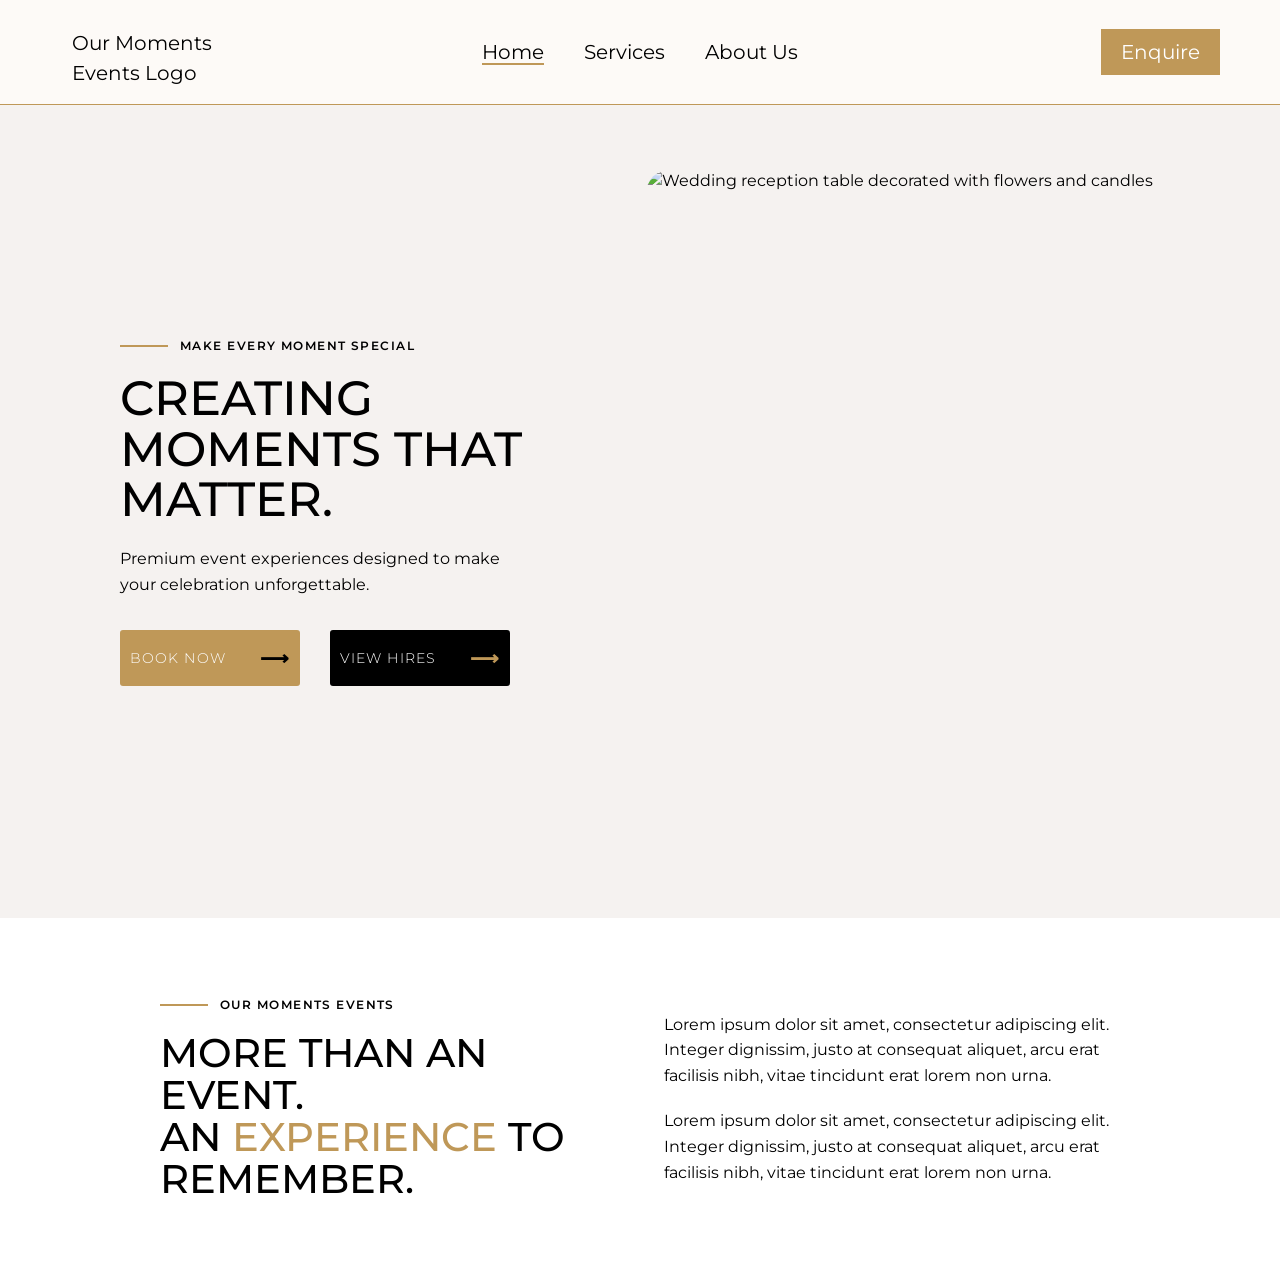
==== index.html @ b24b3300 "removed test" ====
﻿<!doctype html>
<html lang="en">
  <head>
    <meta charset="UTF-8" />
    <meta name="viewport" content="width=device-width, initial-scale=1.0" />
    <title>Our Moments</title>
    <link rel="stylesheet" href="styles.css" />
  </head>
  <body>
    <div class="navbar">
      <div class="logo">
        <a href="index.html">Our Moments<br />Events Logo</a>
      </div>
      <div class="nav-container">
        <nav>
          <ul>
            <li><a href="index.html" class="active">Home</a></li>
            <li><a href="services.html">Services</a></li>
            <li><a href="about.html">About Us</a></li>
          </ul>
        </nav>
      </div>
      <div class="contact"><a href="contact.html">Enquire</a></div>
    </div>
    <div class="main">
      <div class="content content-padded">
        <section class="hero">
          <div class="hero-copy">
            <p class="hero-eyebrow">MAKE EVERY MOMENT SPECIAL</p>
            <p class="hero-title">CREATING MOMENTS THAT MATTER.</p>
            <p class="hero-supporting">
              Premium event experiences designed to make <br />your celebration
              unforgettable.
            </p>
            <div class="hero-ctas">
              <a class="hero-cta hero-cta-book" href="contact.html">BOOK NOW</a>
              <a class="hero-cta hero-cta-hires" href="services.html"
                >VIEW HIRES</a
              >
            </div>
          </div>
          <div class="hero-image">
            <img
              src="https://images.unsplash.com/photo-1464366400600-7168b8af9bc3?auto=format&fit=crop&w=900&h=1200&q=85"
              alt="Wedding reception table decorated with flowers and candles"
            />
          </div>
        </section>
      </div>
      <section class="content content-padded white-section moments-section">
        <div class="moments-copy">
          <p class="hero-eyebrow">OUR MOMENTS EVENTS</p>
          <p class="moments-title">
            MORE THAN AN EVENT. <br />AN
            <span class="moments-accent">EXPERIENCE</span> TO REMEMBER.
          </p>
        </div>
        <div class="moments-copy">
          <p class="moments-supporting">
            Lorem ipsum dolor sit amet, consectetur adipiscing elit. Integer
            dignissim, justo at consequat aliquet, arcu erat facilisis nibh,
            vitae tincidunt erat lorem non urna.
          </p>
          <p class="moments-supporting">
            Lorem ipsum dolor sit amet, consectetur adipiscing elit. Integer
            dignissim, justo at consequat aliquet, arcu erat facilisis nibh,
            vitae tincidunt erat lorem non urna.
          </p>
        </div>
      </section>
    </div>
    <script src="script.js"></script>
  </body>
</html>
---- styles.css ----
﻿@import url('https://fonts.googleapis.com/css2?family=Montserrat:wght@300;400;500;600;700&display=swap');

/* Basic layout and typography */
:root {
  --bg: #F5F2EF;
  --accent: #2b6cb0;
  --muted: #6b7280;
}
* {
  box-sizing: border-box;
}
html, body {
  height: 100%;
  margin: 0;
}
body {
  min-height: 100vh;
  font-family: "Montserrat", sans-serif;
  line-height: 1.5;
  background: var(--bg);
  color: #000;
}

/* Content area */
.main {
  background-color: #f5f2f0;
}
.content {
  flex: 1;
  padding: 24px 32px;
}
.content-padded {
  padding-left: 120px;
  padding-right: 120px;
}
.white-section {
  background-color: #fff;
}
.moments-section {
  display: flex;
  align-items: center;
  gap: 48px;
  min-height: 360px;
  padding-left: 160px;
  padding-right: 160px;
}
.moments-copy {
  flex: 1;
  text-align: left;
}
.moments-title {
  margin: 0;
  color: #000;
  font-size: 40px;
  font-weight: 500;
  line-height: 1.05;
}
.moments-accent {
  color: #BF9858;
}
.moments-supporting {
  max-width: 480px;
  margin: 0;
  font-size: 16px;
  line-height: 1.6;
}
.moments-supporting + .moments-supporting {
  margin-top: 20px;
}
.moments-copy .hero-supporting {
  margin: 0;
}
.hero {
  display: flex;
  align-items: center;
  gap: 12px;
  margin: 40px 0;
  min-height: 560px;
}
.hero-copy,
.hero-image {
  flex: 1;
}
.hero-copy {
  color: #000;
  text-align: left;
}
.hero-eyebrow {
  display: flex;
  align-items: center;
  gap: 12px;
  margin: 0 0 18px;
  font-size: 12px;
  font-weight: 600;
  letter-spacing: 0.12em;
}
.hero-eyebrow::before {
  content: "";
  width: 48px;
  height: 2px;
  flex: 0 0 auto;
  background-color: #BF9858;
}
.hero-title {
  margin: 0 0 22px;
  color: #000;
  font-size: 48px;
  font-weight: 500;
  line-height: 1.05;
}
.hero-supporting {
  max-width: 480px;
  margin: 0;
  font-size: 16px;
  line-height: 1.6;
}
.hero-ctas {
  display: flex;
  gap: 30px;
  margin-top: 32px;
}
.hero-cta {
  display: inline-flex;
  align-items: center;
  justify-content: space-between;
  width: 180px;
  padding: 13px 10px;
  color: #fff;
  border-radius: 3px;
  font-size: 0.85rem;
  font-weight: 300;
  letter-spacing: 0.08em;
  text-decoration: none;
}
.hero-cta-book {
  background-color: #BF9858;
}
.hero-cta-book::after,
.hero-cta-hires::after {
  content: "\27F6";
  display: inline-block;
  width: 34px;
  font-size: 1.5em;
  font-weight: 600;
  text-align: right;
}
.hero-cta-book::after {
  color: #000;
}
.hero-cta-hires {
  background-color: #000;
}
.hero-cta-hires::after {
  color: #BF9858;
}
.hero-cta:hover {
  text-decoration: none !important;
}
.hero-cta:hover::after {
  text-decoration: none !important;
}
.hero-cta-book:hover {
  background-color: #D7B56D;
  color: #000;
}
.hero-cta-book:hover::after {
  color: #000;
}
.hero-cta-hires:hover {
  background-color: #3F4A4A;
  color: #fff;
}
.hero-cta-hires:hover::after {
  color: #D7B56D;
}
.hero-image {
  min-height: 0;
  border-radius: 25px;
  overflow: hidden;
}
.hero-image img {
  display: block;
  width: 100%;
  height: auto;
  aspect-ratio: 3 / 4;
  object-fit: cover;
}
header h1 {
  margin: 0;
  font-size: 1.25rem;
}

h1 {
  color: #CDBA94;
}

/* Link resets */
a {
  color: #000;
  text-decoration: none;
}
a:hover {
  text-decoration: underline;
}

/* Navbar */
.navbar {
  display: flex;
  align-items: center;
  justify-content: space-between;
  padding: 16px 60px;
  font-size: 20px;
  background-color: #FDFAF7;
  border-bottom: 1px solid #BF9858;
}
.navbar .logo {
  padding-top: 12px;
  padding-left: 12px;
}
.navbar nav {
  margin-left: auto;
}
.navbar:has(.contact) {
  display: grid;
  grid-template-columns: 1fr auto 1fr;
}
.navbar:has(.contact) .nav-container {
  grid-column: 2;
}
.navbar:has(.contact) nav {
  margin-left: 0;
}
.navbar:has(.contact) .contact {
  grid-column: 3;
  justify-self: end;
}
.contact-navbar {
  display: grid;
  grid-template-columns: 1fr auto 1fr;
}
.contact-navbar .nav-container {
  grid-column: 2;
}
.contact-navbar nav {
  margin-left: 0;
}
.navbar .contact a {
  display: inline-block;
  padding: 8px 20px;
  background-color: #BF9858;
  color: #fff;
  border-radius: 0;
  text-decoration: none;
}
.navbar nav ul {
  display: flex;
  gap: 28px;
  list-style: none;
  margin: 0;
  padding: 0;
}
.navbar nav a {
  color: #000;
  padding: 8px 6px;
}
.navbar nav a.active {
  text-decoration: underline;
  text-decoration-color: #BF9858;
  text-underline-offset: 4px;
}

/* Services sidebar layout */
.services-page {
  display: flex;
  gap: 24px;
  align-items: stretch;
  padding: 0 0 0;
  min-height: calc(100vh - 88px);
}
.services-navbar {
  flex: 0 0 240px;
  align-self: stretch;
  background: #F0EEEE;
  padding: 24px 0;
  margin-left: 0;
}
.services-navbar h2 {
  margin: 0 0 20px 20px;
  font-size: 1.35rem;
}
.services-navbar h2 a {
  display: block;
  color: #CDBA94;
}
.services-navbar h2 a:hover {
  text-decoration: underline;
}
.services-navbar .nav-items ul {
  list-style: none;
  margin: 0;
  padding: 0;
  display: flex;
  flex-direction: column;
  /* gap: 12px; */
}
.services-navbar .nav-items a {
  display: block;
  color: #000;
  padding: 15px 30px;
}
.services-navbar .nav-items a:hover {
  background: #f0e6e3;
  text-decoration: none;
  width: 100%;
}
.services-navbar .nav-items a.active {
  background: #eedfdc;
  border-left: 4px solid #CDBA94;
  padding-left: 26px;
}

/* Responsive adjustments */
@media (max-width: 1100px) {
  .content-padded {
    padding-left: 64px;
    padding-right: 64px;
  }
  .navbar {
    padding-left: 32px;
    padding-right: 32px;
  }
  .hero {
    flex-direction: column;
    align-items: stretch;
  }
  .hero-copy,
  .hero-image,
  .moments-copy {
    width: 100%;
  }
  .hero-image {
    max-width: 720px;
    margin: 0 auto;
  }
}

@media (max-width: 900px) {
  .services-page {
    flex-direction: column;
  }
  .services-navbar {
    width: 100%;
    flex: none;
  }
  .services-navbar .nav-items ul {
    flex-direction: row;
    flex-wrap: wrap;
  }
  .services-navbar .nav-items li {
    flex: 1 1 180px;
  }
  .navbar,
  .navbar:has(.contact),
  .contact-navbar {
    display: flex;
    flex-wrap: wrap;
    gap: 12px 20px;
    padding: 14px 24px;
  }
  .navbar .logo {
    flex: 1 1 auto;
    padding-top: 4px;
    padding-left: 0;
  }
  .navbar .nav-container {
    order: 3;
    flex: 1 0 100%;
  }
  .navbar nav {
    margin-left: 0;
  }
  .navbar nav ul {
    justify-content: center;
    flex-wrap: wrap;
  }
  .navbar .contact {
    margin-left: auto;
  }
  .contact-navbar .nav-container {
    grid-column: auto;
  }
}

@media (max-width: 600px) {
  .content {
    padding: 16px;
  }
  .hero {
    flex-direction: column;
    align-items: stretch;
    gap: 17px;
    min-height: auto;
  }
  .moments-section {
    flex-direction: column;
    align-items: stretch;
    gap: 24px;
    min-height: auto;
  }
  .moments-title {
    font-size: 2.2rem;
  }
  .hero-title {
    font-size: 2.2rem;
  }
  .hero-ctas {
    flex-direction: column;
    gap: 16px;
  }
  .hero-cta {
    width: min(180px, 100%);
  }
  .hero-image,
  .hero-image img {
    min-height: 0;
    height: auto;
    aspect-ratio: 3 / 4;
  }
  .hero-ctas {
    flex-wrap: wrap;
  }
}
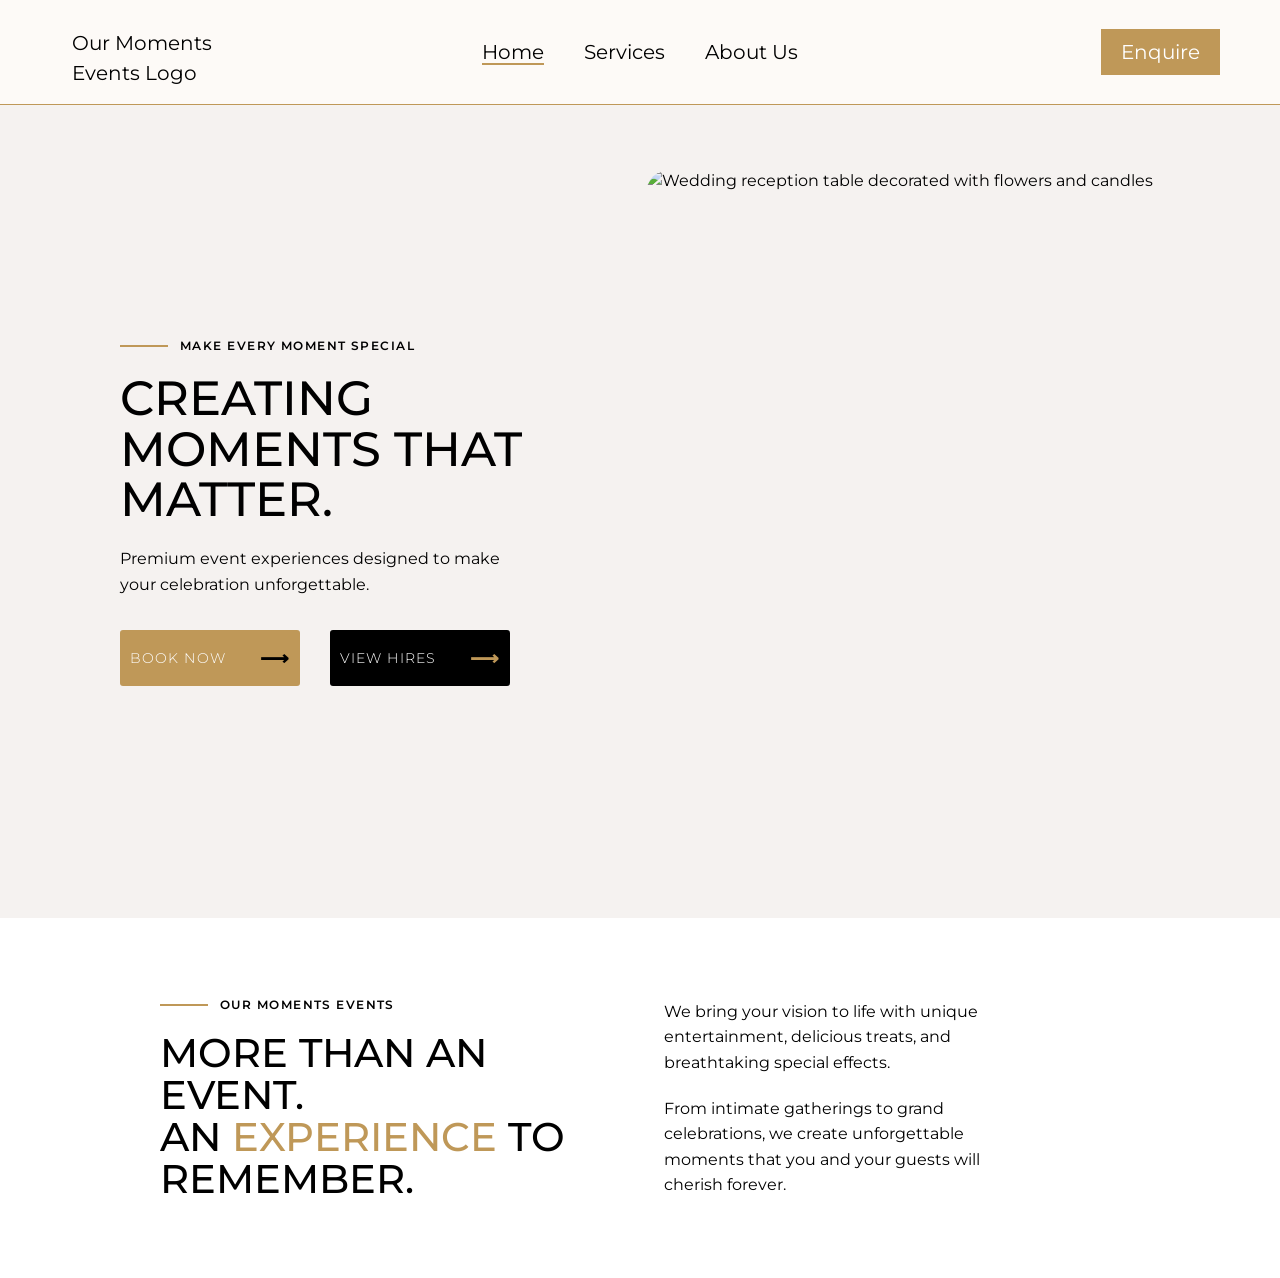
==== commit 06b43103: "style change made to moment supporting class" ====
--- a/index.html
+++ b/index.html
@@ -57,14 +57,10 @@
         </div>
         <div class="moments-copy">
           <p class="moments-supporting">
-            Lorem ipsum dolor sit amet, consectetur adipiscing elit. Integer
-            dignissim, justo at consequat aliquet, arcu erat facilisis nibh,
-            vitae tincidunt erat lorem non urna.
+            We bring your vision to life with unique entertainment, delicious treats, and breathtaking special effects.
           </p>
           <p class="moments-supporting">
-            Lorem ipsum dolor sit amet, consectetur adipiscing elit. Integer
-            dignissim, justo at consequat aliquet, arcu erat facilisis nibh,
-            vitae tincidunt erat lorem non urna.
+            From intimate gatherings to grand celebrations, we create unforgettable moments that you and your guests will cherish forever.
           </p>
         </div>
       </section>
--- a/styles.css
+++ b/styles.css
@@ -61,6 +61,7 @@
 .moments-supporting {
   max-width: 480px;
   margin: 0;
+  padding-right: 90px;
   font-size: 16px;
   line-height: 1.6;
 }
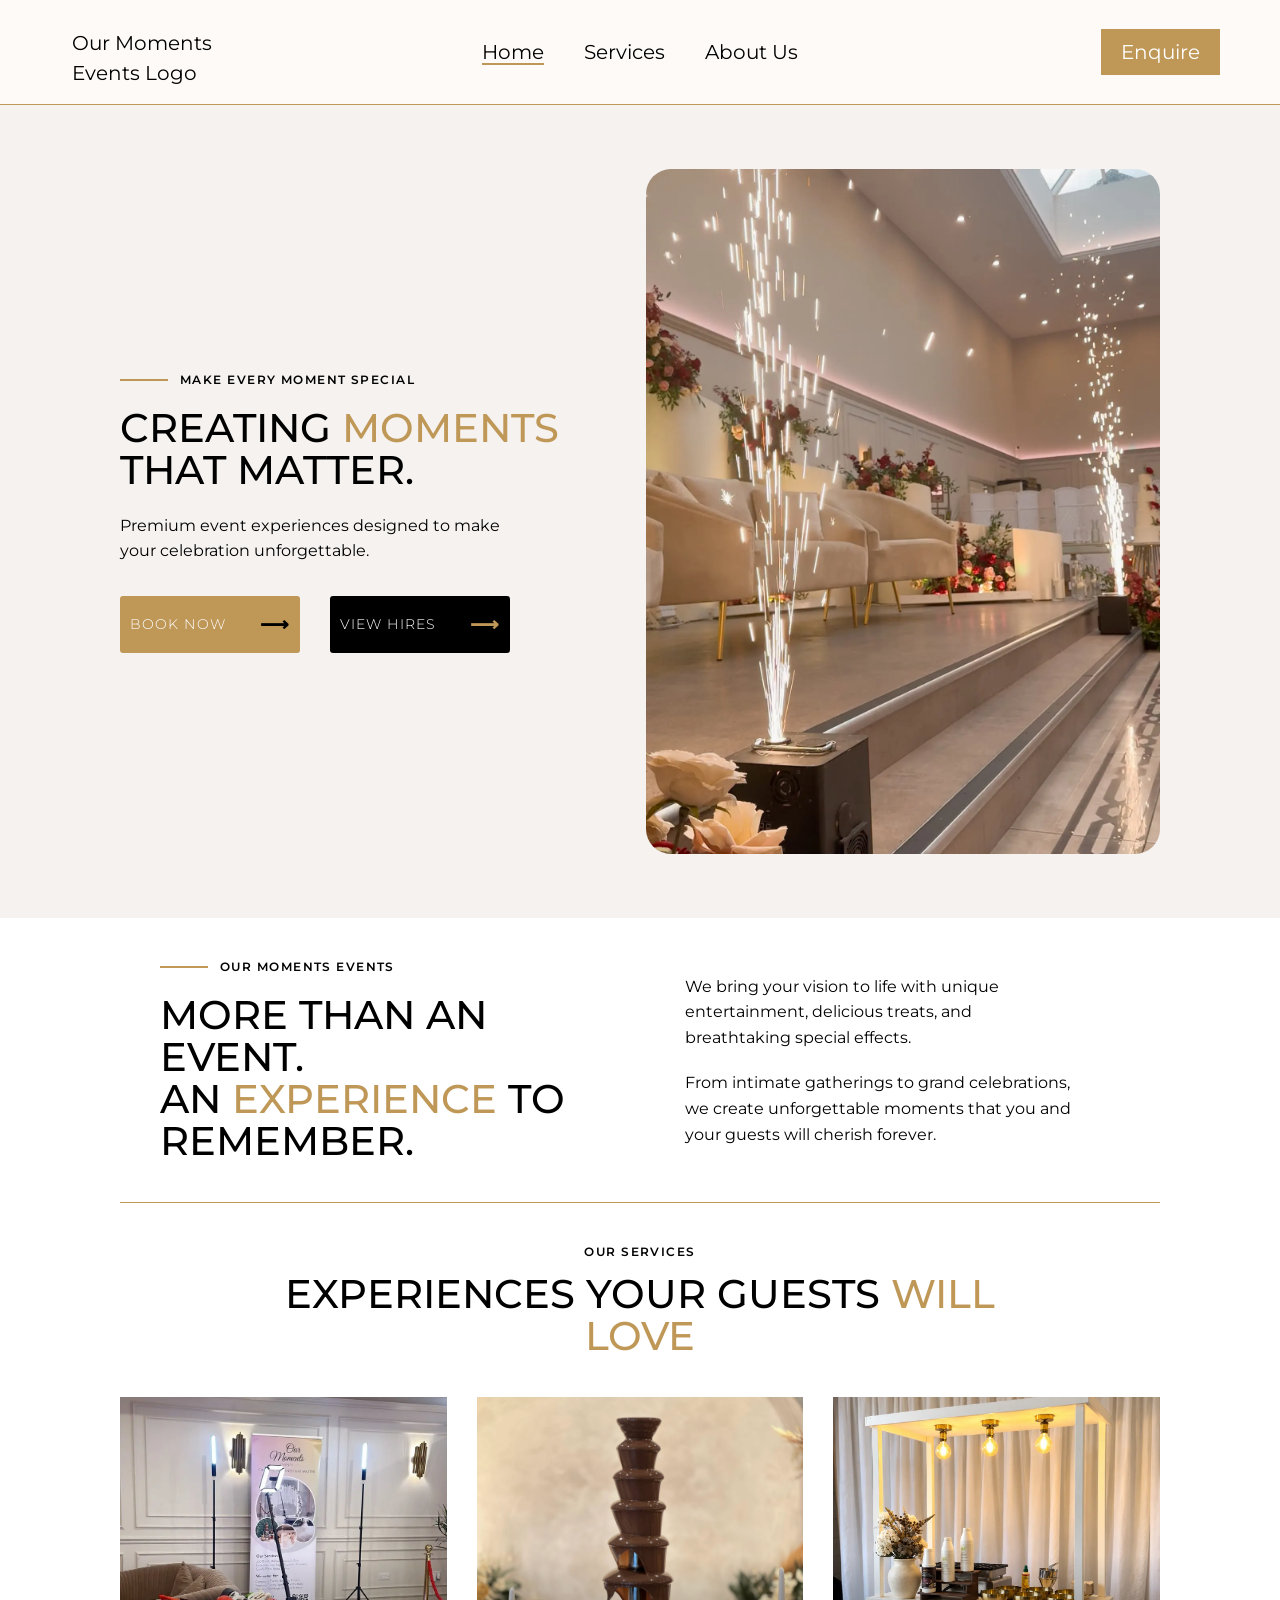
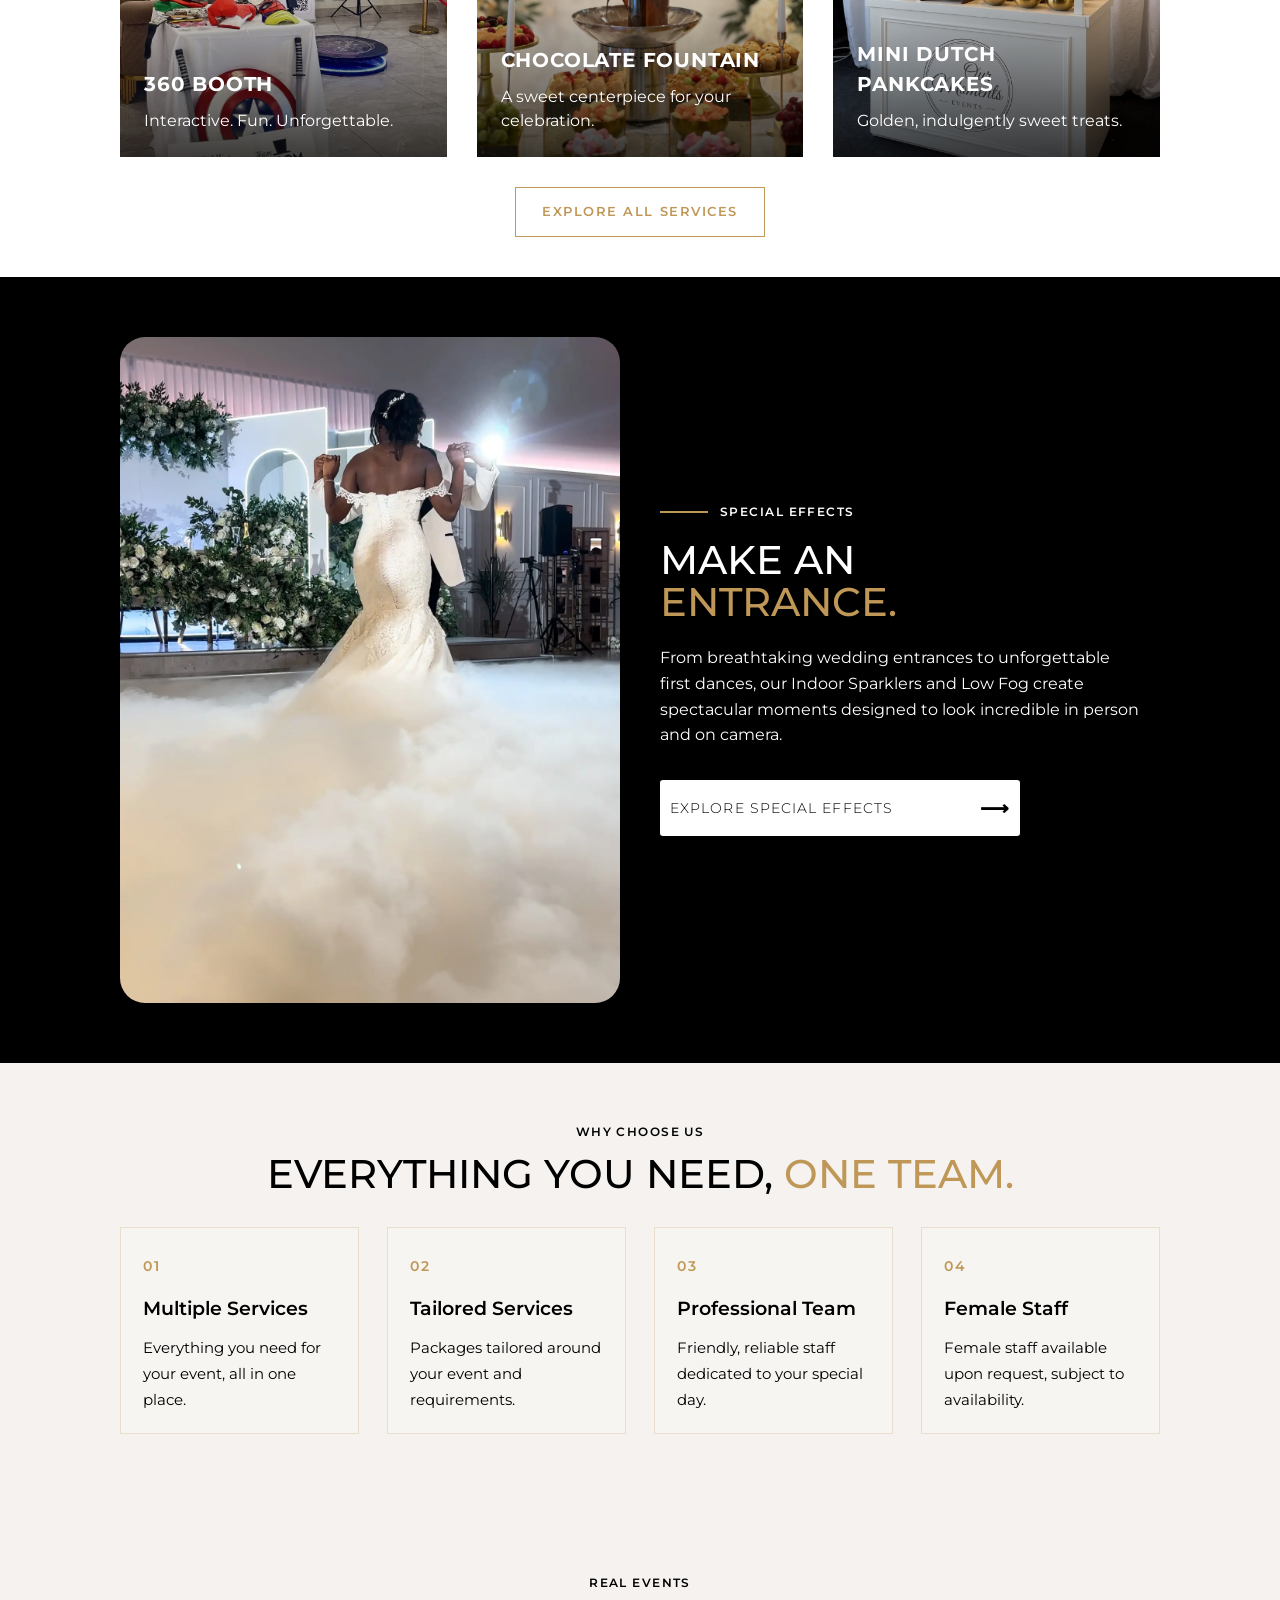
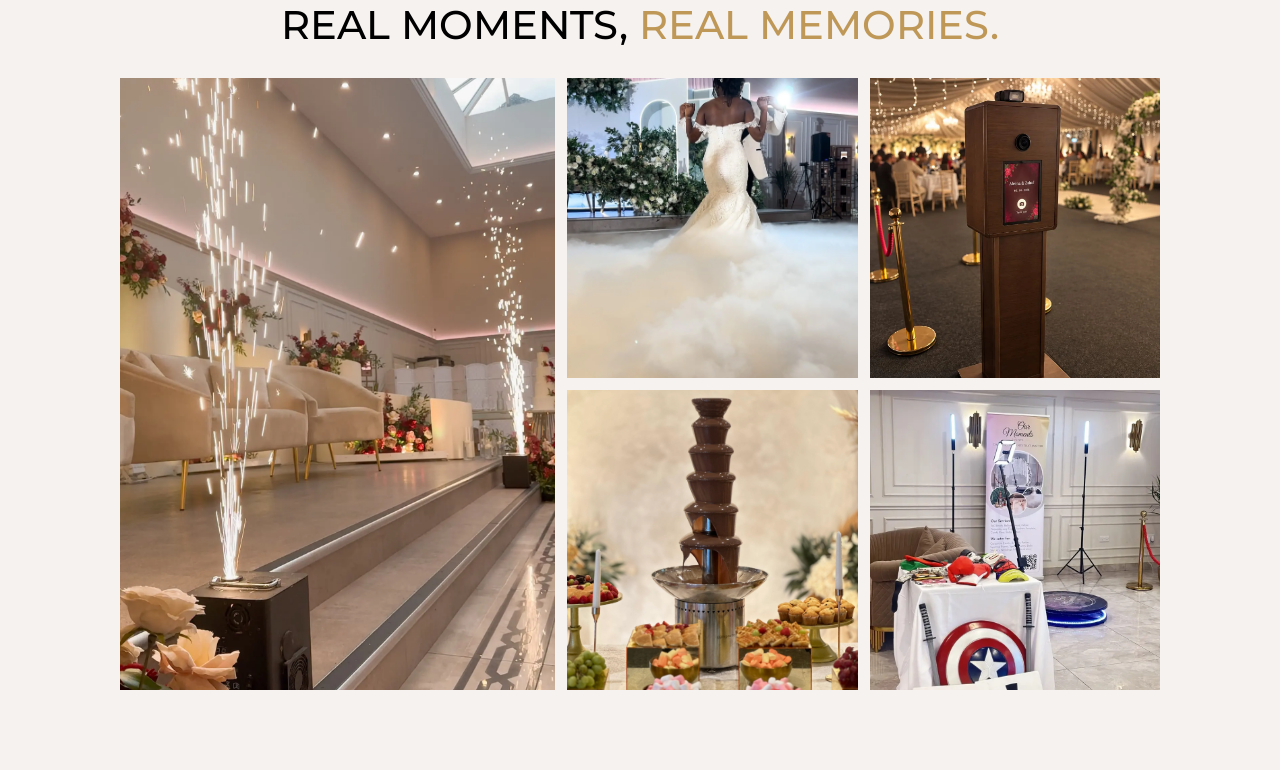
==== commit 42554e09: "images added and home page updated" ====
--- a/index.html
+++ b/index.html
@@ -27,7 +27,7 @@
         <section class="hero">
           <div class="hero-copy">
             <p class="hero-eyebrow">MAKE EVERY MOMENT SPECIAL</p>
-            <p class="hero-title">CREATING MOMENTS THAT MATTER.</p>
+            <p class="hero-title">CREATING <span class="special-effects-accent">MOMENTS</span> THAT MATTER.</p>
             <p class="hero-supporting">
               Premium event experiences designed to make <br />your celebration
               unforgettable.
@@ -41,7 +41,7 @@
           </div>
           <div class="hero-image">
             <img
-              src="https://images.unsplash.com/photo-1464366400600-7168b8af9bc3?auto=format&fit=crop&w=900&h=1200&q=85"
+              src="imgs/Fireworks 2.webp"
               alt="Wedding reception table decorated with flowers and candles"
             />
           </div>
@@ -52,16 +52,152 @@
           <p class="hero-eyebrow">OUR MOMENTS EVENTS</p>
           <p class="moments-title">
             MORE THAN AN EVENT. <br />AN
-            <span class="moments-accent">EXPERIENCE</span> TO REMEMBER.
+            <span class="moments-accent">EXPERIENCE</span> TO <br />REMEMBER.
           </p>
         </div>
         <div class="moments-copy">
           <p class="moments-supporting">
-            We bring your vision to life with unique entertainment, delicious treats, and breathtaking special effects.
+            We bring your vision to life with unique entertainment, delicious
+            treats, and breathtaking special effects.
           </p>
           <p class="moments-supporting">
-            From intimate gatherings to grand celebrations, we create unforgettable moments that you and your guests will cherish forever.
-          </p>
+            From intimate gatherings to grand celebrations, we create
+            unforgettable moments that you and your guests will cherish forever.
+          </p>
+        </div>
+      </section>
+      <div class="divider-container">
+        <div class="divider" aria-hidden="true"></div>
+      </div>
+      <section class="content white-section services-section">
+        <div class="services-copy">
+          <p class="services-kicker">OUR SERVICES</p>
+          <p class="services-title">
+            EXPERIENCES YOUR GUESTS
+            <span class="services-accent">WILL LOVE</span>
+          </p>
+        </div>
+        <div class="services-grid">
+          <a href="services.html#360booth" class="service-item">
+            <img
+              class="service-image"
+              src="imgs/360 booth.webp"
+              alt="360 booth service"
+            />
+            <div class="service-content">
+              <h3>360 BOOTH</h3>
+              <p class="service-description">
+                Interactive. Fun. Unforgettable.
+              </p>
+            </div>
+          </a>
+          <a href="services.html#chocolatefountain" class="service-item">
+            <img
+              class="service-image"
+              src="imgs/Chocolate Fountain.webp"
+              alt="Chocolate fountain service"
+            />
+            <div class="service-content">
+              <h3>CHOCOLATE FOUNTAIN</h3>
+              <p class="service-description">
+                A sweet centerpiece for your celebration.
+              </p>
+            </div>
+          </a>
+          <a href="services.html#minidutchpancakes" class="service-item">
+            <img
+              class="service-image"
+              src="imgs/Mini Dutch  Pancakes.webp"
+              alt="Mini Dutch pancakes service"
+            />
+            <div class="service-content">
+              <h3>MINI DUTCH PANKCAKES</h3>
+              <p class="service-description">
+                Golden, indulgently sweet treats.
+              </p>
+            </div>
+          </a>
+        </div>
+        <a href="services.html" class="explore-services-btn"
+          >Explore all services</a
+        >
+      </section>
+
+      <section class="content special-effects-section">
+        <div class="special-effects-image hero-image">
+          <img
+            src="imgs/Low Fog.webp"
+            alt="Special effects and event entertainment"
+          />
+        </div>
+        <div class="hero-copy special-effects-copy">
+          <p class="hero-eyebrow">SPECIAL EFFECTS</p>
+          <p class="hero-title">MAKE AN <br /><span class="special-effects-accent">ENTRANCE.</span></p>
+          <p class="hero-supporting">
+            From breathtaking wedding entrances to unforgettable first dances,
+            our Indoor Sparklers and Low Fog create spectacular moments designed
+            to look incredible in person and on camera.
+          </p>
+          <div class="hero-ctas">
+            <a class="hero-cta hero-cta-hires hero-cta-special-effects" href="services.html#lowfog"
+              >EXPLORE SPECIAL EFFECTS</a
+            >
+          </div>
+        </div>
+      </section>
+
+      <section class="content why-choose-us-section">
+        <div class="why-choose-us-copy">
+          <p class="services-kicker">WHY CHOOSE US</p>
+          <h2 class="why-choose-us-title">Everything you need, <span class="why-choose-us-accent">one team.</span></h2>
+        </div>
+
+        <div class="why-choose-us-grid">
+          <article class="why-choose-us-item">
+            <div class="why-choose-us-number">01</div>
+            <h3>Multiple Services</h3>
+            <p>Everything you need for your event, all in one place.</p>
+          </article>
+          <article class="why-choose-us-item">
+            <div class="why-choose-us-number">02</div>
+            <h3>Tailored Services</h3>
+            <p>Packages tailored around your event and requirements.</p>
+          </article>
+          <article class="why-choose-us-item">
+            <div class="why-choose-us-number">03</div>
+            <h3>Professional Team</h3>
+            <p>Friendly, reliable staff dedicated to your special day.</p>
+          </article>
+          <article class="why-choose-us-item">
+            <div class="why-choose-us-number">04</div>
+            <h3>Female Staff</h3>
+            <p>Female staff available upon request, subject to availability.</p>
+          </article>
+        </div>
+      </section>
+
+      <section class="content real-events-section">
+        <div class="real-events-copy">
+          <p class="services-kicker">REAL EVENTS</p>
+          <h2 class="real-events-title">REAL MOMENTS, <span class="real-events-accent">REAL MEMORIES.</span></h2>
+        </div>
+
+        <div class="real-events-grid">
+          <div class="real-events-item">
+            <img src="imgs/Fireworks 2.webp" alt="Fireworks event" />
+          </div>
+          <div class="real-events-item">
+            <img src="imgs/Low Fog.webp" alt="Low fog event" />
+          </div>
+          <div class="real-events-item">
+            <img src="imgs/Vintage Booth.webp" alt="Vintage booth event" />
+          </div>
+          <div class="real-events-item">
+            <img src="imgs/Chocolate Fountain.webp" alt="Chocolate fountain event" />
+          </div>
+          <div class="real-events-item">
+            <img src="imgs/360 booth.webp" alt="360 booth event" />
+          </div>
         </div>
       </section>
     </div>
--- a/styles.css
+++ b/styles.css
@@ -5,6 +5,7 @@
   --bg: #F5F2EF;
   --accent: #2b6cb0;
   --muted: #6b7280;
+  --moments-gold: #BF9858;
 }
 * {
   box-sizing: border-box;
@@ -39,10 +40,22 @@
 .moments-section {
   display: flex;
   align-items: center;
-  gap: 48px;
-  min-height: 360px;
-  padding-left: 160px;
-  padding-right: 160px;
+  justify-content: space-between;
+  padding: 40px 160px 40px;
+  box-sizing: border-box;
+  flex-wrap: wrap;
+}
+.divider-container {
+  width: 100%;
+  background-color: #fff;
+  margin: 0;
+  padding: 0;
+}
+.divider {
+  width: calc(100% - 240px);
+  height: 1px;
+  margin: 0 auto;
+  background: var(--moments-gold);
 }
 .moments-copy {
   flex: 1;
@@ -56,12 +69,13 @@
   line-height: 1.05;
 }
 .moments-accent {
-  color: #BF9858;
+  color: var(--moments-gold);
 }
 .moments-supporting {
   max-width: 480px;
   margin: 0;
-  padding-right: 90px;
+  padding-left: 45px;
+  padding-right: 45px;
   font-size: 16px;
   line-height: 1.6;
 }
@@ -70,6 +84,131 @@
 }
 .moments-copy .hero-supporting {
   margin: 0;
+}
+.services-section {
+  padding: 40px 120px;
+  text-align: center;
+}
+.services-copy {
+  max-width: 760px;
+  margin: 0 auto;
+  text-align: center;
+}
+.services-kicker {
+  margin: 0 0 12px;
+  font-size: 12px;
+  font-weight: 600;
+  letter-spacing: 0.12em;
+  color: #000;
+}
+.services-title {
+  margin: 0;
+  font-size: 40px;
+  font-weight: 500;
+  line-height: 1.05;
+  text-align: center;
+}
+.services-accent {
+  color: var(--moments-gold);
+}
+.services-grid {
+  display: flex;
+  align-items: stretch;
+  gap: 30px;
+  width: 100%;
+  margin-top: 40px;
+  background: #fff;
+}
+.explore-services-btn {
+  display: inline-flex;
+  align-items: center;
+  justify-content: center;
+  margin: 30px auto 0;
+  padding: 14px 26px;
+  border: 1px solid var(--moments-gold);
+  background: transparent;
+  color: var(--moments-gold);
+  text-decoration: none;
+  font-size: 0.8rem;
+  font-weight: 600;
+  letter-spacing: 0.12em;
+  text-transform: uppercase;
+  transition: background-color 0.3s ease, color 0.3s ease, transform 0.3s ease;
+}
+.explore-services-btn:hover {
+  background-color: var(--moments-gold);
+  color: #fff;
+  text-decoration: none;
+  transform: translateY(-1px);
+}
+.service-item {
+  flex: 1 1 0;
+  min-height: 360px;
+  display: flex;
+  align-items: flex-end;
+  justify-content: flex-start;
+  padding: 24px;
+  background: transparent;
+  border: none;
+  text-align: left;
+  text-decoration: none;
+  color: #fff;
+  overflow: hidden;
+  position: relative;
+  transition: box-shadow 0.4s ease;
+}
+.service-item::before {
+  content: "";
+  position: absolute;
+  inset: 0;
+  background: linear-gradient(180deg, transparent 44%, rgba(0, 0, 0, 0.75));
+  z-index: 1;
+  transition: opacity 0.4s ease;
+}
+.service-image {
+  position: absolute;
+  inset: 0;
+  width: 100%;
+  height: 100%;
+  object-fit: cover;
+  display: block;
+  z-index: 0;
+  transition: transform 0.6s ease;
+}
+.service-content {
+  position: relative;
+  z-index: 2;
+  display: flex;
+  flex-direction: column;
+  align-items: flex-start;
+  justify-content: flex-end;
+  gap: 10px;
+  width: 100%;
+  height: 100%;
+  text-align: left;
+}
+.service-item:hover {
+  box-shadow: 0 10px 22px rgba(0, 0, 0, 0.08);
+  text-decoration: none;
+}
+.service-item:hover .service-image {
+  transform: scale(1.05);
+}
+.service-item:hover::before {
+  opacity: 0.95;
+}
+.service-item h3 {
+  margin: 0;
+  font-size: 20px;
+  font-weight: 700;
+  letter-spacing: 0.04em;
+  text-transform: uppercase;
+  color: #fff;
+}
+.service-description {
+  margin: 0;
+  padding: 0;
+  color: #fff;
 }
 .hero {
   display: flex;
@@ -77,6 +216,143 @@
   gap: 12px;
   margin: 40px 0;
   min-height: 560px;
+}
+.special-effects-section {
+  display: flex;
+  align-items: center;
+  gap: 40px;
+  padding: 60px 120px;
+  background-color: #000;
+  color: #fff;
+}
+.special-effects-section .hero-image {
+  order: 1;
+}
+.special-effects-section .special-effects-copy {
+  order: 2;
+  color: #fff;
+}
+.special-effects-section .hero-eyebrow,
+.special-effects-section .hero-title,
+.special-effects-section .hero-supporting,
+.special-effects-section .hero-copy {
+  color: #fff;
+}
+.special-effects-section .hero-cta-special-effects {
+  width: 360px;
+  max-width: 100%;
+  background-color: #fff;
+  color: #000;
+}
+.special-effects-section .hero-cta-special-effects::after {
+  color: #000;
+}
+.special-effects-section .hero-cta-special-effects:hover {
+  background-color: var(--moments-gold);
+  color: #000;
+}
+.special-effects-section .hero-cta-special-effects:hover::after {
+  color: #000;
+}
+.special-effects-accent {
+  color: var(--moments-gold);
+}
+.why-choose-us-section {
+  background-color: var(--bg);
+  padding: 60px 120px 80px;
+}
+.why-choose-us-copy {
+  max-width: 760px;
+  margin: 0 auto 32px;
+  text-align: center;
+}
+.why-choose-us-title {
+  margin: 0;
+  font-size: 40px;
+  line-height: 1.05;
+  font-weight: 500;
+  text-align: center;
+  text-transform: uppercase;
+}
+.why-choose-us-accent {
+  color: var(--moments-gold);
+}
+.why-choose-us-grid {
+  display: grid;
+  grid-template-columns: repeat(4, minmax(0, 1fr));
+  gap: 28px;
+  width: 100%;
+}
+.why-choose-us-item {
+  background: rgba(255, 255, 255, 0.2);
+  border: 1px solid rgba(191, 152, 88, 0.25);
+  padding: 28px 22px 20px;
+}
+.why-choose-us-number {
+  margin-bottom: 18px;
+  color: var(--moments-gold);
+  font-size: 0.9rem;
+  font-weight: 600;
+  letter-spacing: 0.12em;
+}
+.why-choose-us-item h3 {
+  margin: 0 0 14px;
+  font-size: 1.2rem;
+  font-weight: 600;
+  line-height: 1.3;
+}
+.why-choose-us-item p {
+  margin: 0;
+  font-size: 0.96rem;
+  line-height: 1.7;
+}
+.real-events-section {
+  background-color: var(--bg);
+  padding: 60px 120px 80px;
+}
+.real-events-copy {
+  max-width: 760px;
+  margin: 0 auto 32px;
+  text-align: center;
+}
+.real-events-title {
+  margin: 0;
+  font-size: 40px;
+  line-height: 1.05;
+  font-weight: 500;
+  text-align: center;
+  text-transform: uppercase;
+  color: #000;
+}
+.real-events-accent {
+  color: var(--moments-gold);
+}
+.real-events-grid {
+  display: grid;
+  grid-template-columns: 1.35fr 0.9fr 0.9fr;
+  grid-template-rows: 300px 300px;
+  gap: 12px;
+  width: 100%;
+  max-width: 100%;
+  margin: 0 auto;
+  align-items: stretch;
+}
+.real-events-item {
+  position: relative;
+  width: 100%;
+  height: 100%;
+  overflow: hidden;
+  background: #f0f0f0;
+}
+.real-events-item:first-child {
+  grid-row: 1 / span 2;
+}
+.real-events-item img {
+  display: block;
+  width: 100%;
+  height: 100%;
+  object-fit: cover;
+  object-position: center;
 }
 .hero-copy,
 .hero-image {
@@ -105,7 +381,7 @@
 .hero-title {
   margin: 0 0 22px;
   color: #000;
-  font-size: 48px;
+  font-size: 40px;
   font-weight: 500;
   line-height: 1.05;
 }
@@ -206,43 +482,27 @@
 
 /* Navbar */
 .navbar {
-  display: flex;
+  display: grid;
+  grid-template-columns: 1fr auto 1fr;
   align-items: center;
-  justify-content: space-between;
   padding: 16px 60px;
   font-size: 20px;
   background-color: #FDFAF7;
   border-bottom: 1px solid #BF9858;
 }
 .navbar .logo {
+  justify-self: start;
   padding-top: 12px;
   padding-left: 12px;
 }
+.navbar .nav-container {
+  justify-self: center;
+}
 .navbar nav {
-  margin-left: auto;
-}
-.navbar:has(.contact) {
-  display: grid;
-  grid-template-columns: 1fr auto 1fr;
-}
-.navbar:has(.contact) .nav-container {
-  grid-column: 2;
-}
-.navbar:has(.contact) nav {
-  margin-left: 0;
-}
-.navbar:has(.contact) .contact {
-  grid-column: 3;
+  margin: 0;
+}
+.navbar .contact {
   justify-self: end;
-}
-.contact-navbar {
-  display: grid;
-  grid-template-columns: 1fr auto 1fr;
-}
-.contact-navbar .nav-container {
-  grid-column: 2;
-}
-.contact-navbar nav {
   margin-left: 0;
 }
 .navbar .contact a {
@@ -408,10 +668,10 @@
     gap: 24px;
     min-height: auto;
   }
-  .moments-title {
-    font-size: 2.2rem;
-  }
-  .hero-title {
+  .moments-title,
+  .hero-title,
+  .services-title,
+  .why-choose-us-title {
     font-size: 2.2rem;
   }
   .hero-ctas {
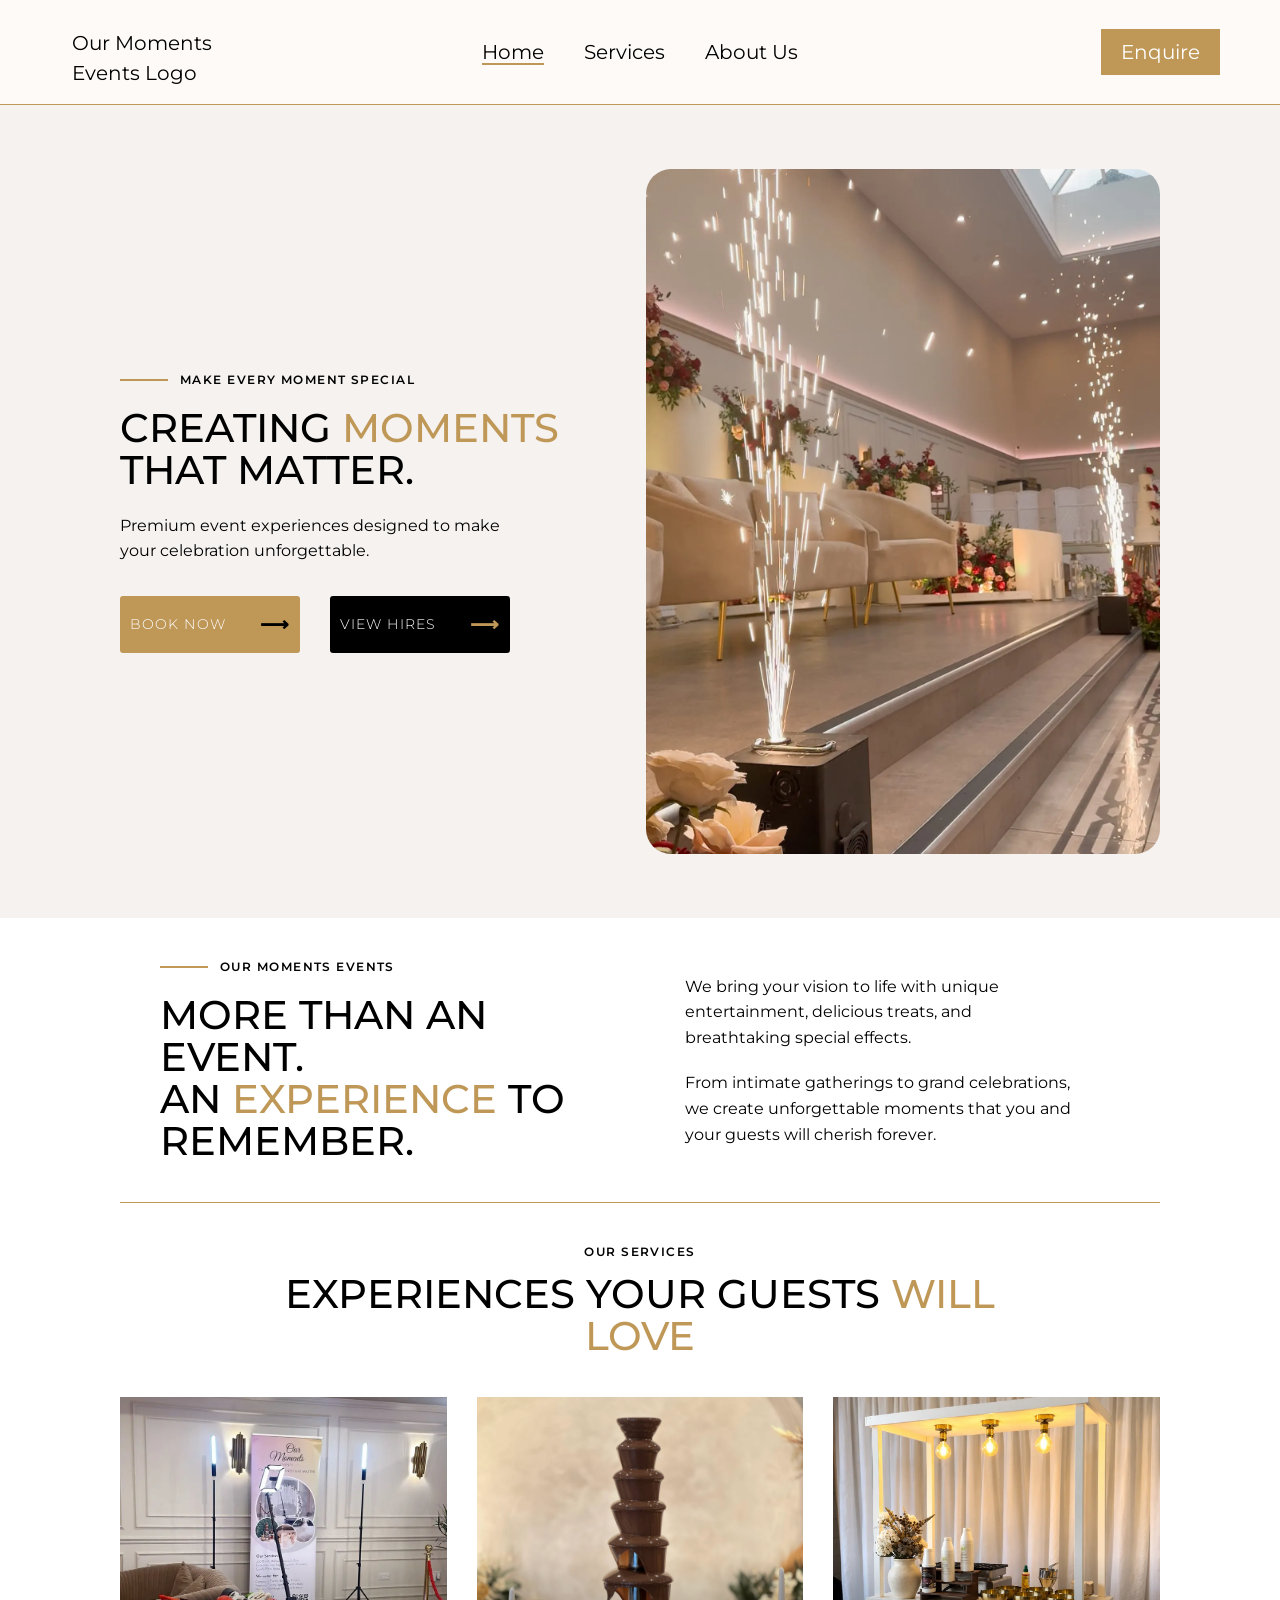
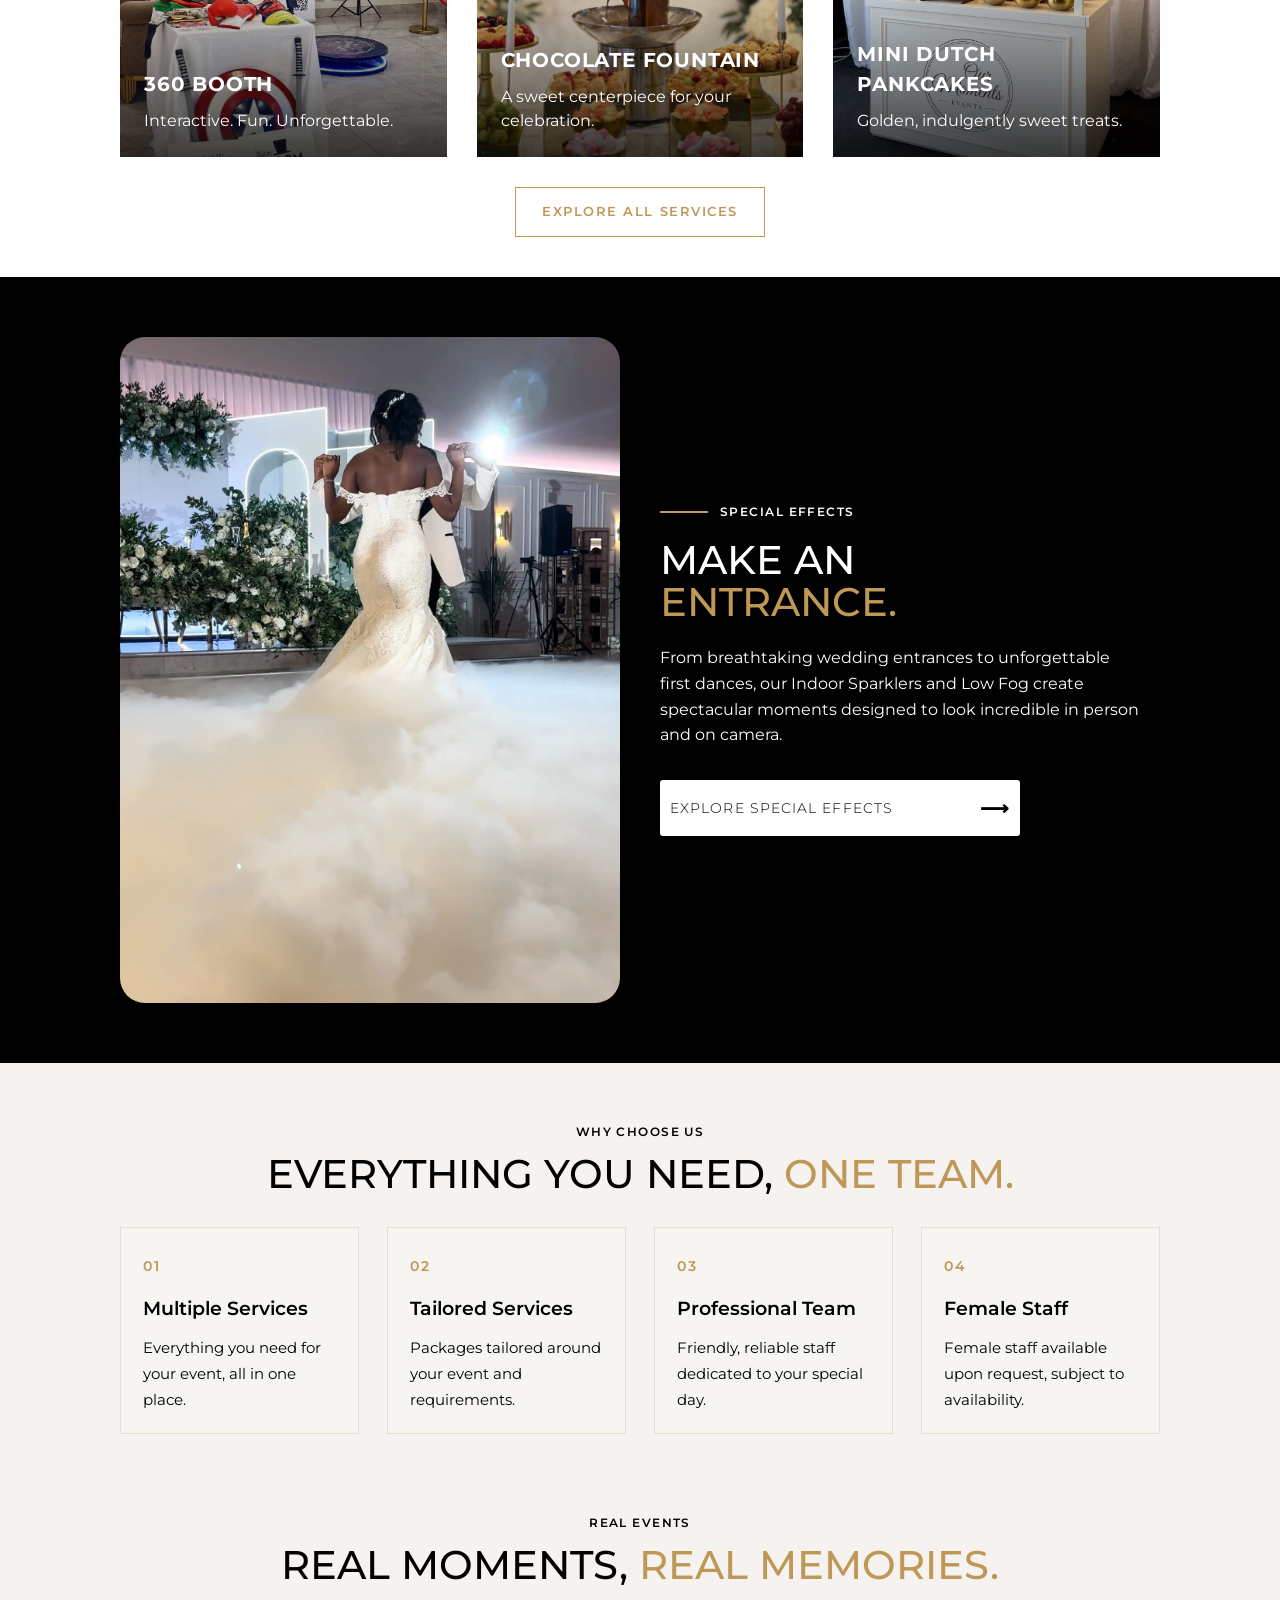
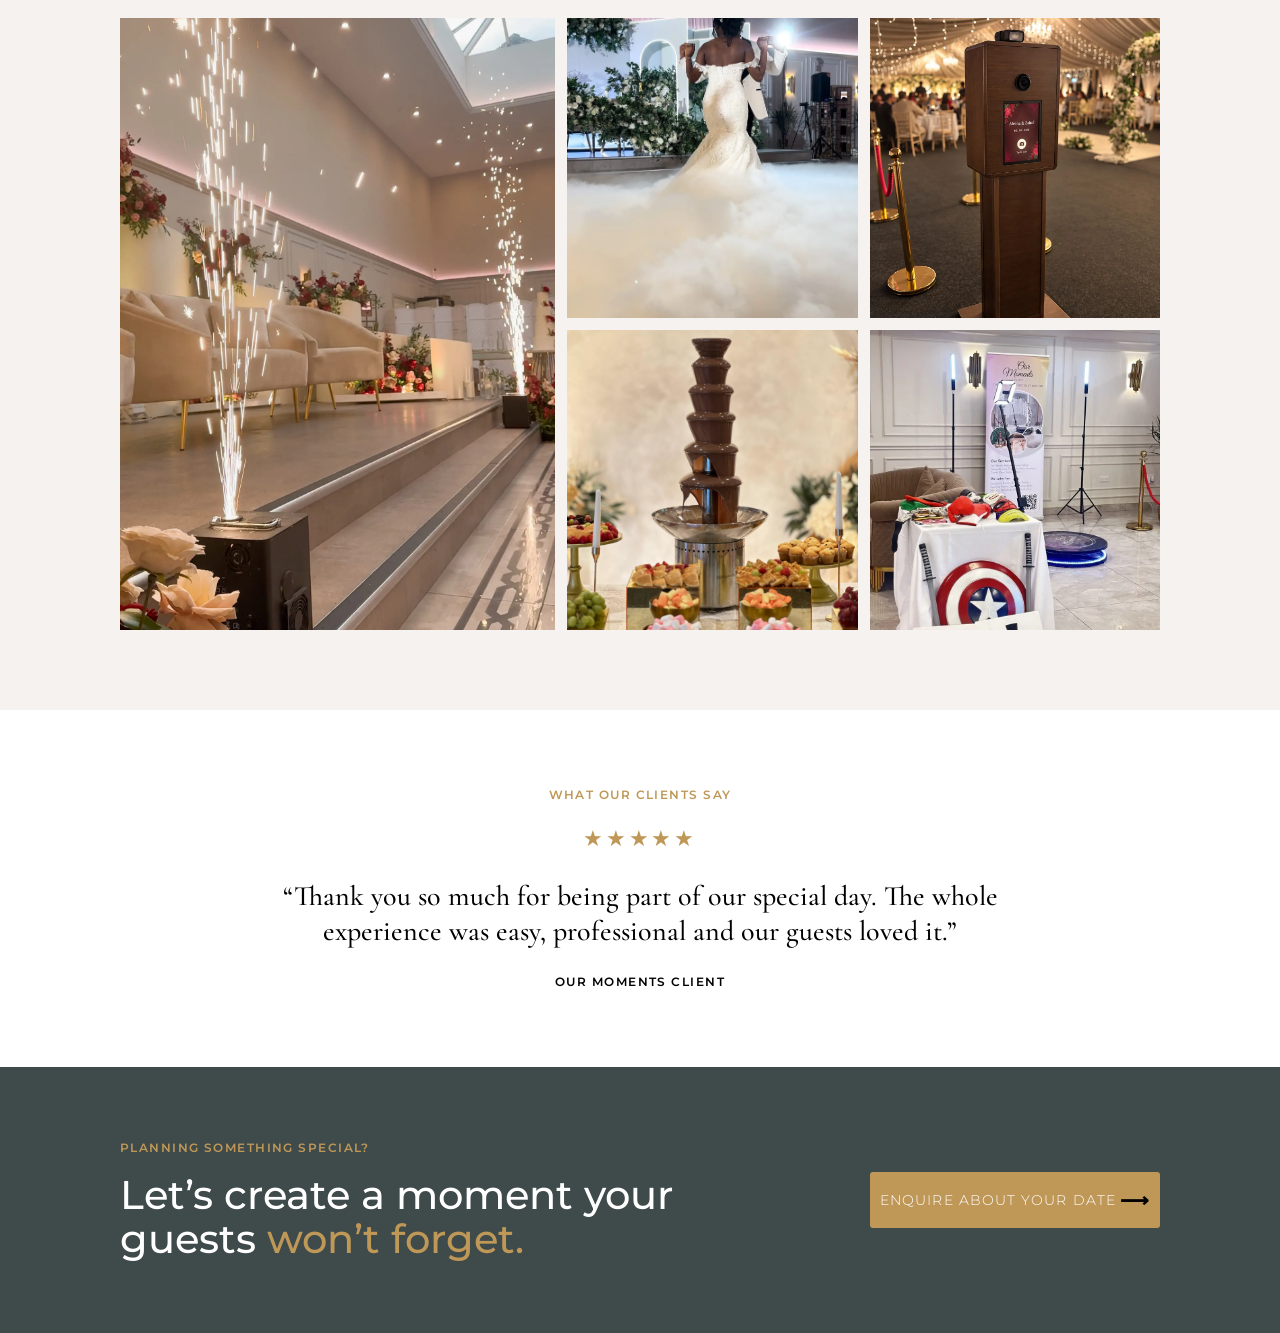
==== commit 092aeb96: "added Testimonials" ====
--- a/index.html
+++ b/index.html
@@ -200,6 +200,23 @@
           </div>
         </div>
       </section>
+
+      <section class="content testimonials-section">
+        <p class="testimonials-kicker">WHAT OUR CLIENTS SAY</p>
+        <div class="testimonials-stars" aria-label="5 out of 5 stars">★★★★★</div>
+        <h3 class="testimonials-quote">“Thank you so much for being part of our special day. The whole experience was easy, professional and our guests loved it.”</h3>
+        <p class="testimonials-client">OUR MOMENTS CLIENT</p>
+      </section>
+
+      <section class="content planning-section">
+        <div class="planning-copy">
+          <p class="planning-kicker">PLANNING SOMETHING SPECIAL?</p>
+          <h2 class="planning-title">Let’s create a moment your guests <span class="planning-accent">won’t forget.</span></h2>
+        </div>
+        <div class="planning-cta-container">
+          <a class="planning-cta" href="contact.html">ENQUIRE ABOUT YOUR DATE</a>
+        </div>
+      </section>
     </div>
     <script src="script.js"></script>
   </body>
--- a/styles.css
+++ b/styles.css
@@ -1,4 +1,4 @@
-﻿@import url('https://fonts.googleapis.com/css2?family=Montserrat:wght@300;400;500;600;700&display=swap');
+﻿@import url('https://fonts.googleapis.com/css2?family=Cormorant+Garamond:wght@500;600&family=Montserrat:wght@300;400;500;600;700&display=swap');
 
 /* Basic layout and typography */
 :root {
@@ -308,7 +308,7 @@
 }
 .real-events-section {
   background-color: var(--bg);
-  padding: 60px 120px 80px;
+  padding: 0 120px 80px;
 }
 .real-events-copy {
   max-width: 760px;
@@ -353,6 +353,105 @@
   height: 100%;
   object-fit: cover;
   object-position: center;
+}
+.testimonials-section {
+  background-color: #fff;
+  padding: 76px 120px;
+  text-align: center;
+}
+.testimonials-kicker {
+  margin: 0 0 18px;
+  color: var(--moments-gold);
+  font-size: 12px;
+  font-weight: 600;
+  letter-spacing: 0.12em;
+}
+.testimonials-stars {
+  margin-bottom: 24px;
+  color: var(--moments-gold);
+  font-size: 22px;
+  letter-spacing: 0.12em;
+}
+.testimonials-quote {
+  max-width: 760px;
+  margin: 0 auto 24px;
+  color: #000;
+  font-family: "Cormorant Garamond", serif;
+  font-size: 28px;
+  font-weight: 500;
+  line-height: 1.25;
+}
+.testimonials-client {
+  margin: 0;
+  color: #000;
+  font-size: 12px;
+  font-weight: 600;
+  letter-spacing: 0.12em;
+}
+.planning-section {
+  display: flex;
+  align-items: center;
+  gap: 32px;
+  background-color: #3f4a4a;
+  padding: 72px 120px;
+}
+.planning-copy {
+  flex: 0 1 65%;
+  min-width: 0;
+}
+.planning-kicker {
+  margin: 0 0 16px;
+  color: var(--moments-gold);
+  font-size: 12px;
+  font-weight: 600;
+  letter-spacing: 0.12em;
+}
+.planning-title {
+  max-width: 720px;
+  margin: 0;
+  color: #fff;
+  font-size: 40px;
+  font-weight: 500;
+  line-height: 1.1;
+}
+.planning-accent {
+  color: var(--moments-gold);
+}
+.planning-cta-container {
+  display: flex;
+  flex: 1 1 35%;
+  min-width: 0;
+  justify-content: flex-end;
+}
+.planning-cta {
+  display: inline-flex;
+  align-items: center;
+  justify-content: space-between;
+  width: 290px;
+  max-width: 100%;
+  padding: 13px 10px;
+  color: #fff;
+  background-color: var(--moments-gold);
+  border-radius: 3px;
+  font-size: 0.85rem;
+  font-weight: 300;
+  letter-spacing: 0.08em;
+  text-decoration: none;
+  white-space: nowrap;
+}
+.planning-cta::after {
+  content: "\27F6";
+  display: inline-block;
+  width: 34px;
+  color: #000;
+  font-size: 1.5em;
+  font-weight: 600;
+  text-align: right;
+}
+.planning-cta:hover {
+  background-color: #D7B56D;
+  color: #000;
+  text-decoration: none;
 }
 .hero-copy,
 .hero-image {
@@ -671,8 +770,24 @@
   .moments-title,
   .hero-title,
   .services-title,
-  .why-choose-us-title {
+  .why-choose-us-title,
+  .planning-title {
     font-size: 2.2rem;
+  }
+  .planning-section {
+    flex-direction: column;
+    align-items: stretch;
+    gap: 28px;
+  }
+  .planning-copy,
+  .planning-cta-container {
+    flex-basis: auto;
+  }
+  .planning-cta-container {
+    justify-content: flex-start;
+  }
+  .planning-cta {
+    max-width: 240px;
   }
   .hero-ctas {
     flex-direction: column;
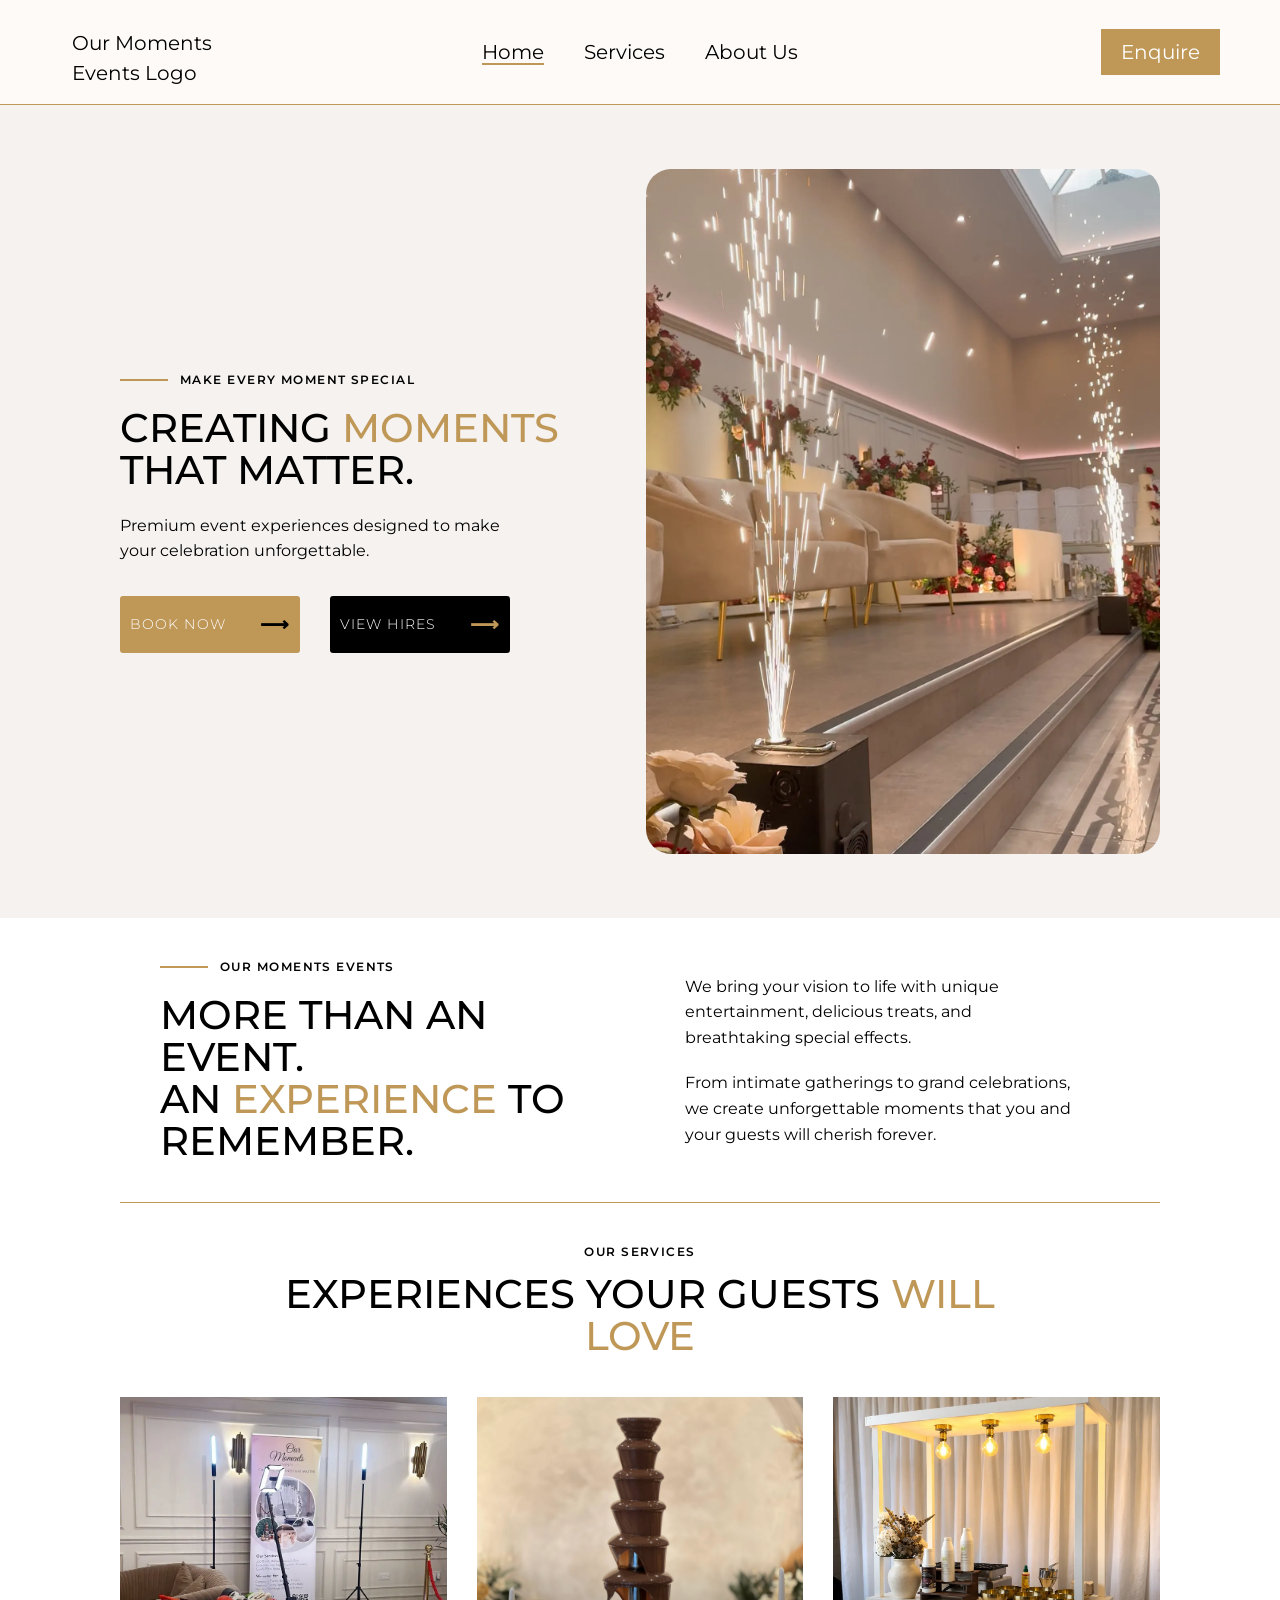
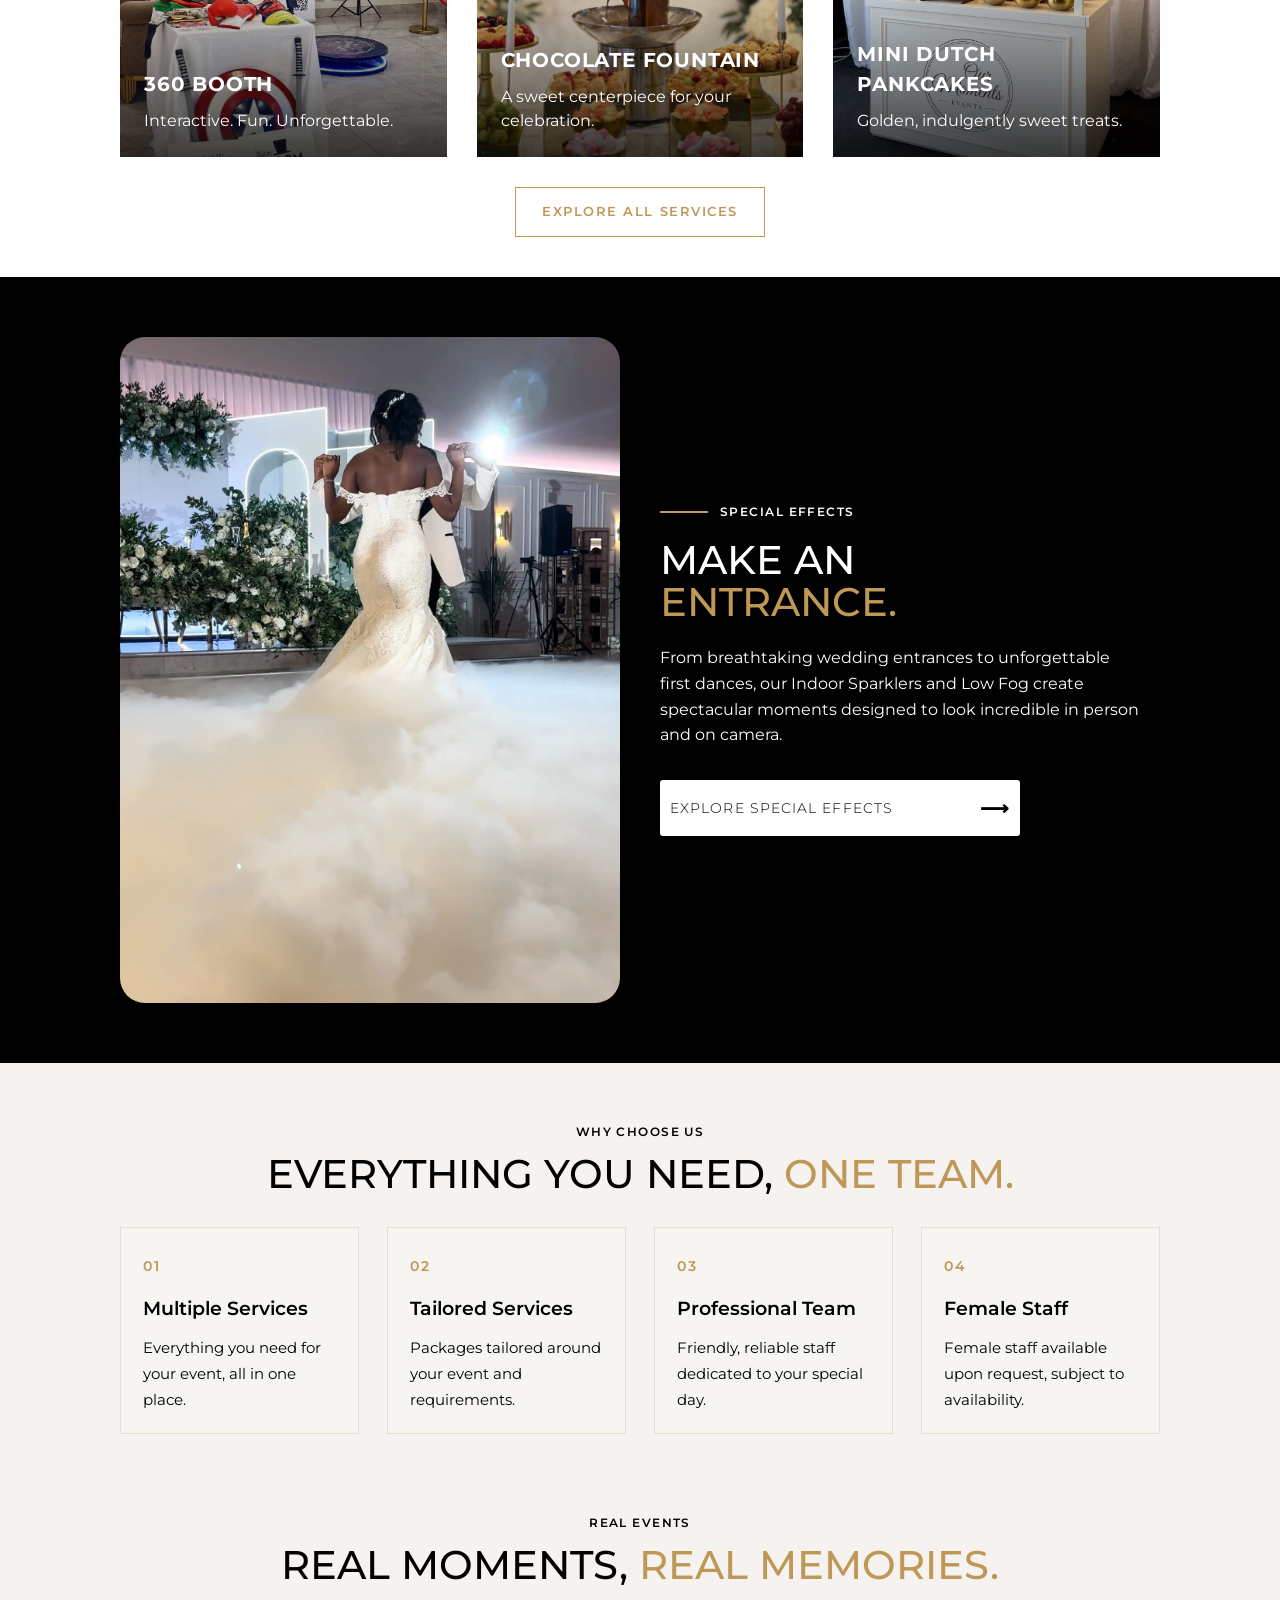
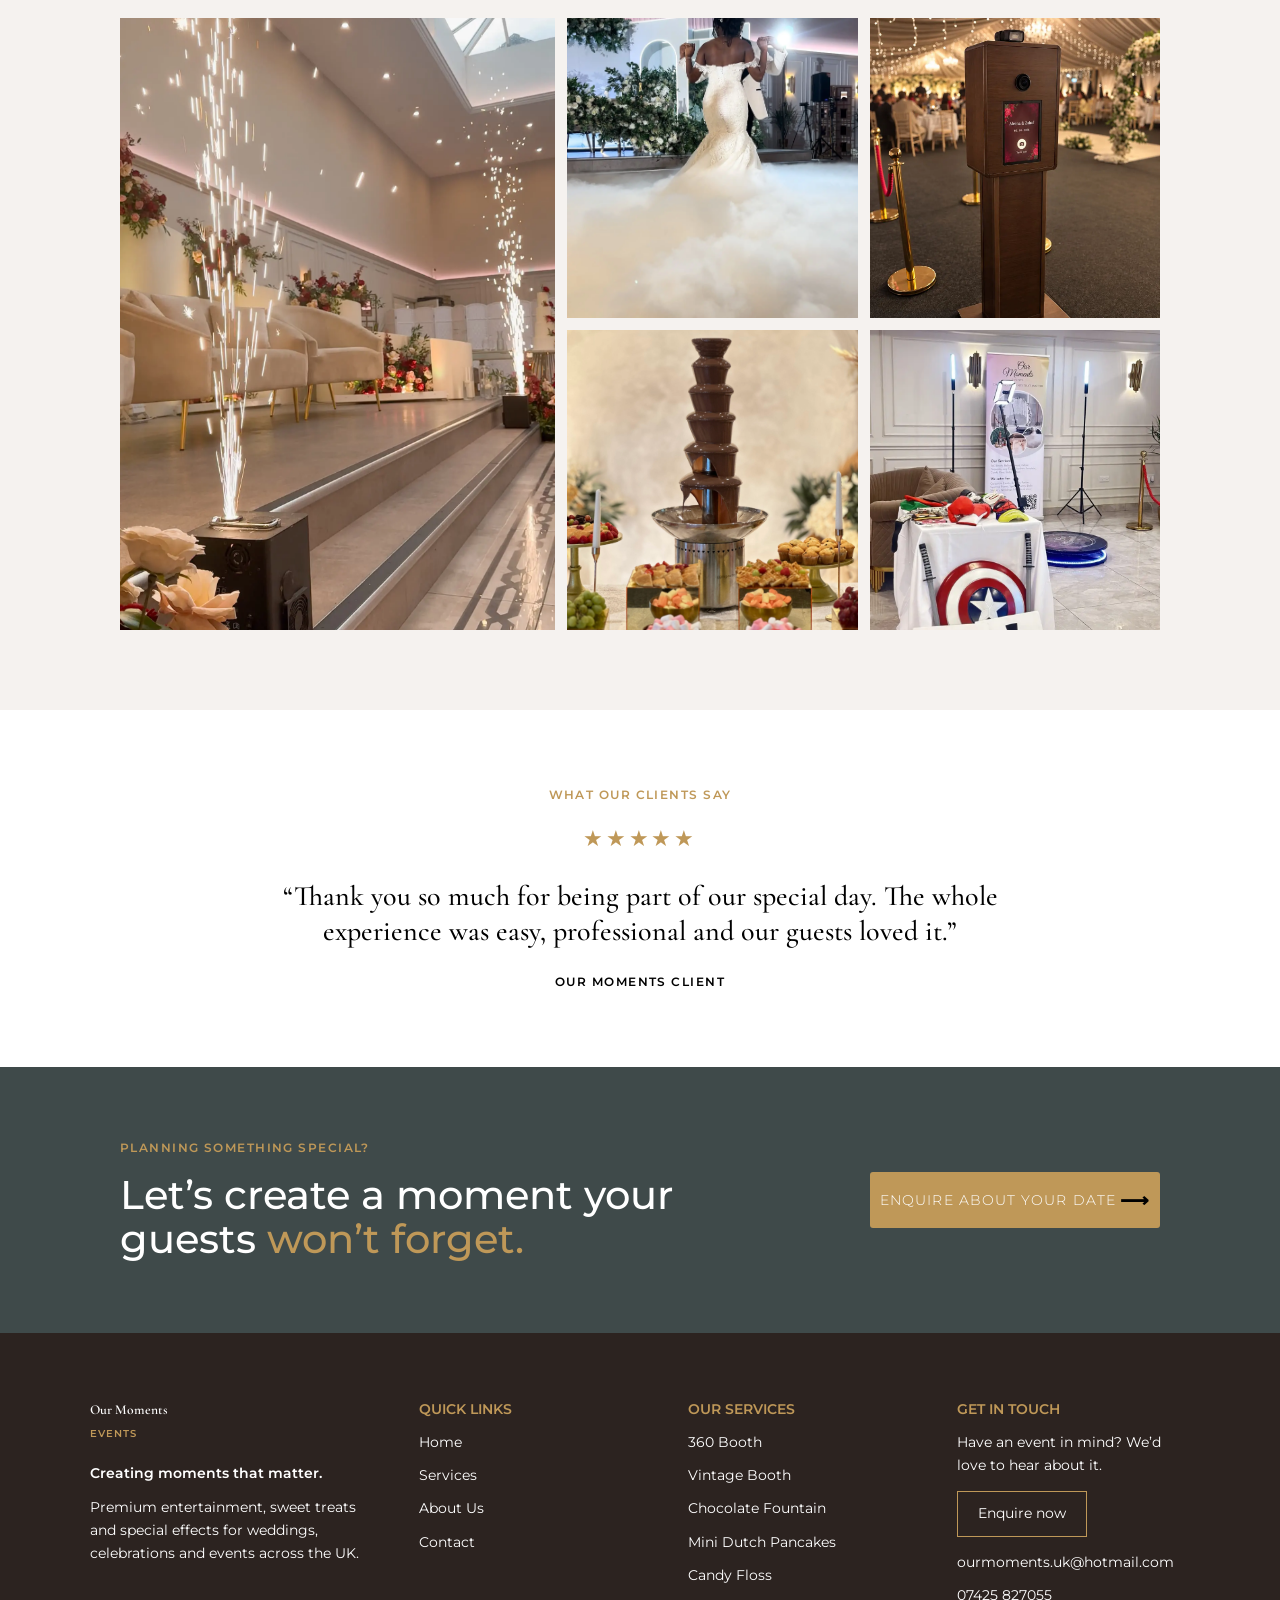
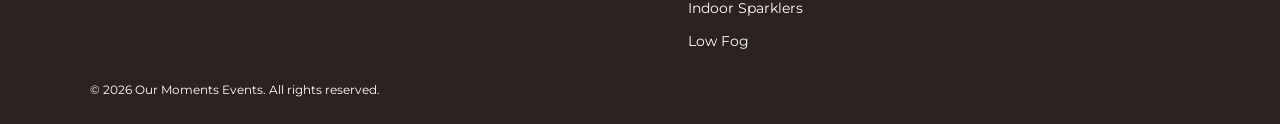
==== commit fef91878: "added footer" ====
--- a/index.html
+++ b/index.html
@@ -218,6 +218,40 @@
         </div>
       </section>
     </div>
+    <footer class="site-footer">
+      <div class="footer-columns">
+      <div class="footer-column footer-brand-column">
+        <a class="footer-logo" href="index.html">Our Moments<span>EVENTS</span></a>
+        <p class="footer-tagline">Creating moments that matter.</p>
+        <p>Premium entertainment, sweet treats and special effects for weddings, celebrations and events across the UK.</p>
+      </div>
+      <div class="footer-column">
+        <p class="footer-title">QUICK LINKS</p>
+        <a href="index.html">Home</a>
+        <a href="services.html">Services</a>
+        <a href="about.html">About Us</a>
+        <a href="contact.html">Contact</a>
+      </div>
+      <div class="footer-column">
+        <p class="footer-title">OUR SERVICES</p>
+        <a href="services.html#360booth">360 Booth</a>
+        <a href="services.html">Vintage Booth</a>
+        <a href="services.html#chocolatefountain">Chocolate Fountain</a>
+        <a href="services.html#minidutchpancakes">Mini Dutch Pancakes</a>
+        <a href="services.html#candyfloss">Candy Floss</a>
+        <a href="services.html#indorsparklers">Indoor Sparklers</a>
+        <a href="services.html#lowfog">Low Fog</a>
+      </div>
+      <div class="footer-column footer-contact-column">
+        <p class="footer-title">GET IN TOUCH</p>
+        <p>Have an event in mind? We’d love to hear about it.</p>
+        <a class="footer-cta" href="contact.html">Enquire now</a>
+        <p><a href="mailto:ourmoments.uk@hotmail.com">ourmoments.uk@hotmail.com</a></p>
+        <p><a href="tel:07425827055">07425 827055</a></p>
+      </div>
+      </div>
+      <p class="footer-copyright">© 2026 Our Moments Events. All rights reserved.</p>
+    </footer>
     <script src="script.js"></script>
   </body>
 </html>
--- a/styles.css
+++ b/styles.css
@@ -807,3 +807,106 @@
   }
 }
 
+.site-footer {
+  padding: 65px 7vw 25px;
+  background-color: #2c2320;
+  color: #fff;
+}
+.footer-columns {
+  display: flex;
+  flex-wrap: wrap;
+  gap: 36px;
+}
+.footer-copyright {
+  margin: 28px 0 0;
+  color: #fff;
+  font-size: 0.75rem;
+  line-height: 1.5;
+  text-align: left;
+}
+.footer-column {
+  display: flex;
+  flex: 1 1 180px;
+  flex-direction: column;
+  align-items: flex-start;
+  gap: 10px;
+  min-width: 0;
+}
+.footer-column p {
+  margin: 0;
+  color: #fff;
+  font-size: 0.85rem;
+  line-height: 1.7;
+}
+.footer-brand-column {
+  flex-basis: 240px;
+}
+.footer-logo {
+  display: flex;
+  flex-direction: column;
+  color: #fff;
+  font-family: "Cormorant Garamond", serif;
+  font-size: 1.9rem;
+  font-weight: 600;
+  line-height: 1;
+}
+.footer-logo span {
+  margin-top: 5px;
+  color: var(--moments-gold);
+  font-family: "Montserrat", sans-serif;
+  font-size: 0.6rem;
+  font-weight: 600;
+  letter-spacing: 0.12em;
+}
+.footer-column .footer-tagline {
+  margin-top: 10px;
+  font-weight: 600;
+}
+.footer-title {
+  color: var(--moments-gold) !important;
+  font-weight: 600;
+}
+.footer-column a {
+  color: #fff;
+  font-size: 0.85rem;
+  line-height: 1.7;
+}
+.footer-column a:hover {
+  color: var(--moments-gold);
+}
+.footer-cta {
+  display: inline-flex;
+  align-items: center;
+  justify-content: center;
+  margin: 4px 0;
+  padding: 10px 20px;
+  border: 1px solid var(--moments-gold);
+  color: var(--moments-gold);
+  background-color: #2c2320;
+  font-size: 0.85rem;
+  text-decoration: none;
+}
+.footer-cta:hover {
+  color: #2c2320 !important;
+  background-color: var(--moments-gold);
+  text-decoration: none;
+}
+
+@media (max-width: 1000px) {
+  .footer-columns {
+    gap: 32px 24px;
+  }
+  .footer-column {
+    flex-basis: calc(50% - 12px);
+  }
+}
+
+@media (max-width: 480px) {
+  .footer-columns {
+    gap: 28px;
+  }
+  .footer-column {
+    flex-basis: 100%;
+  }
+}
+
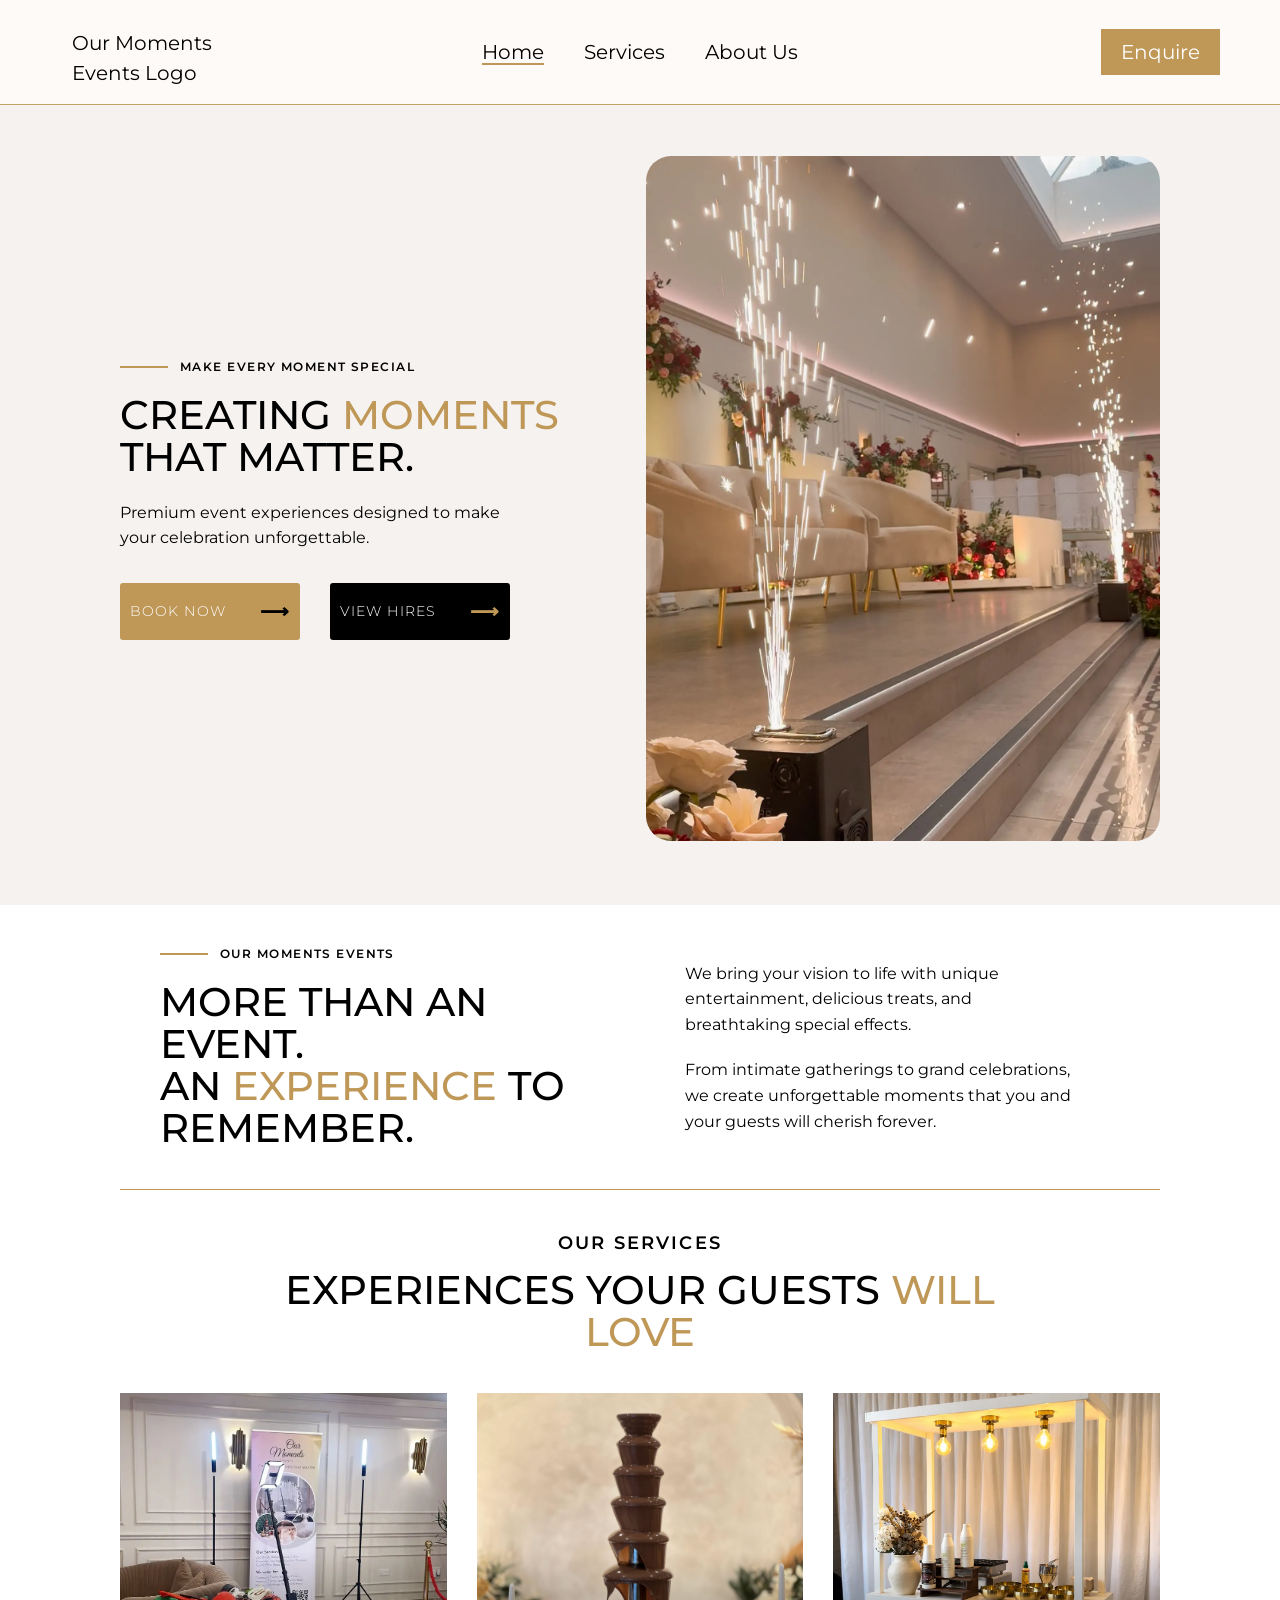
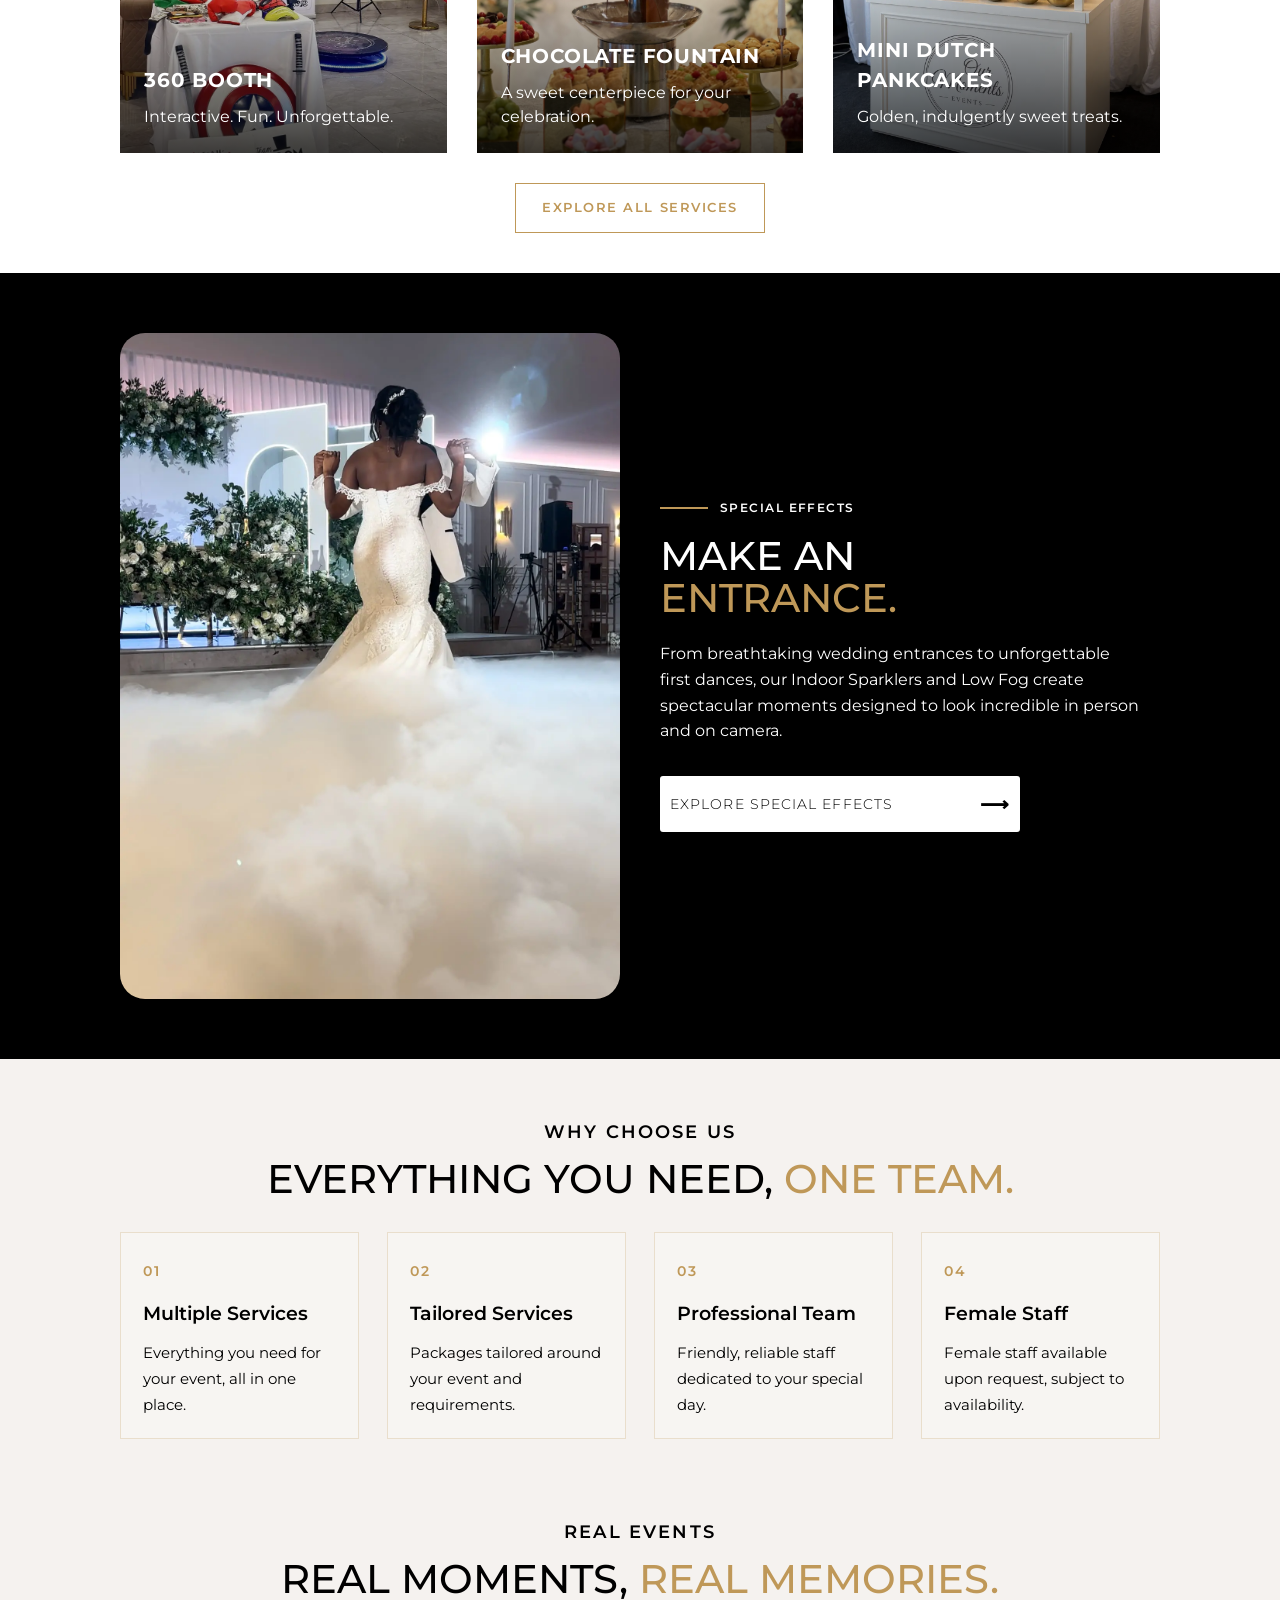
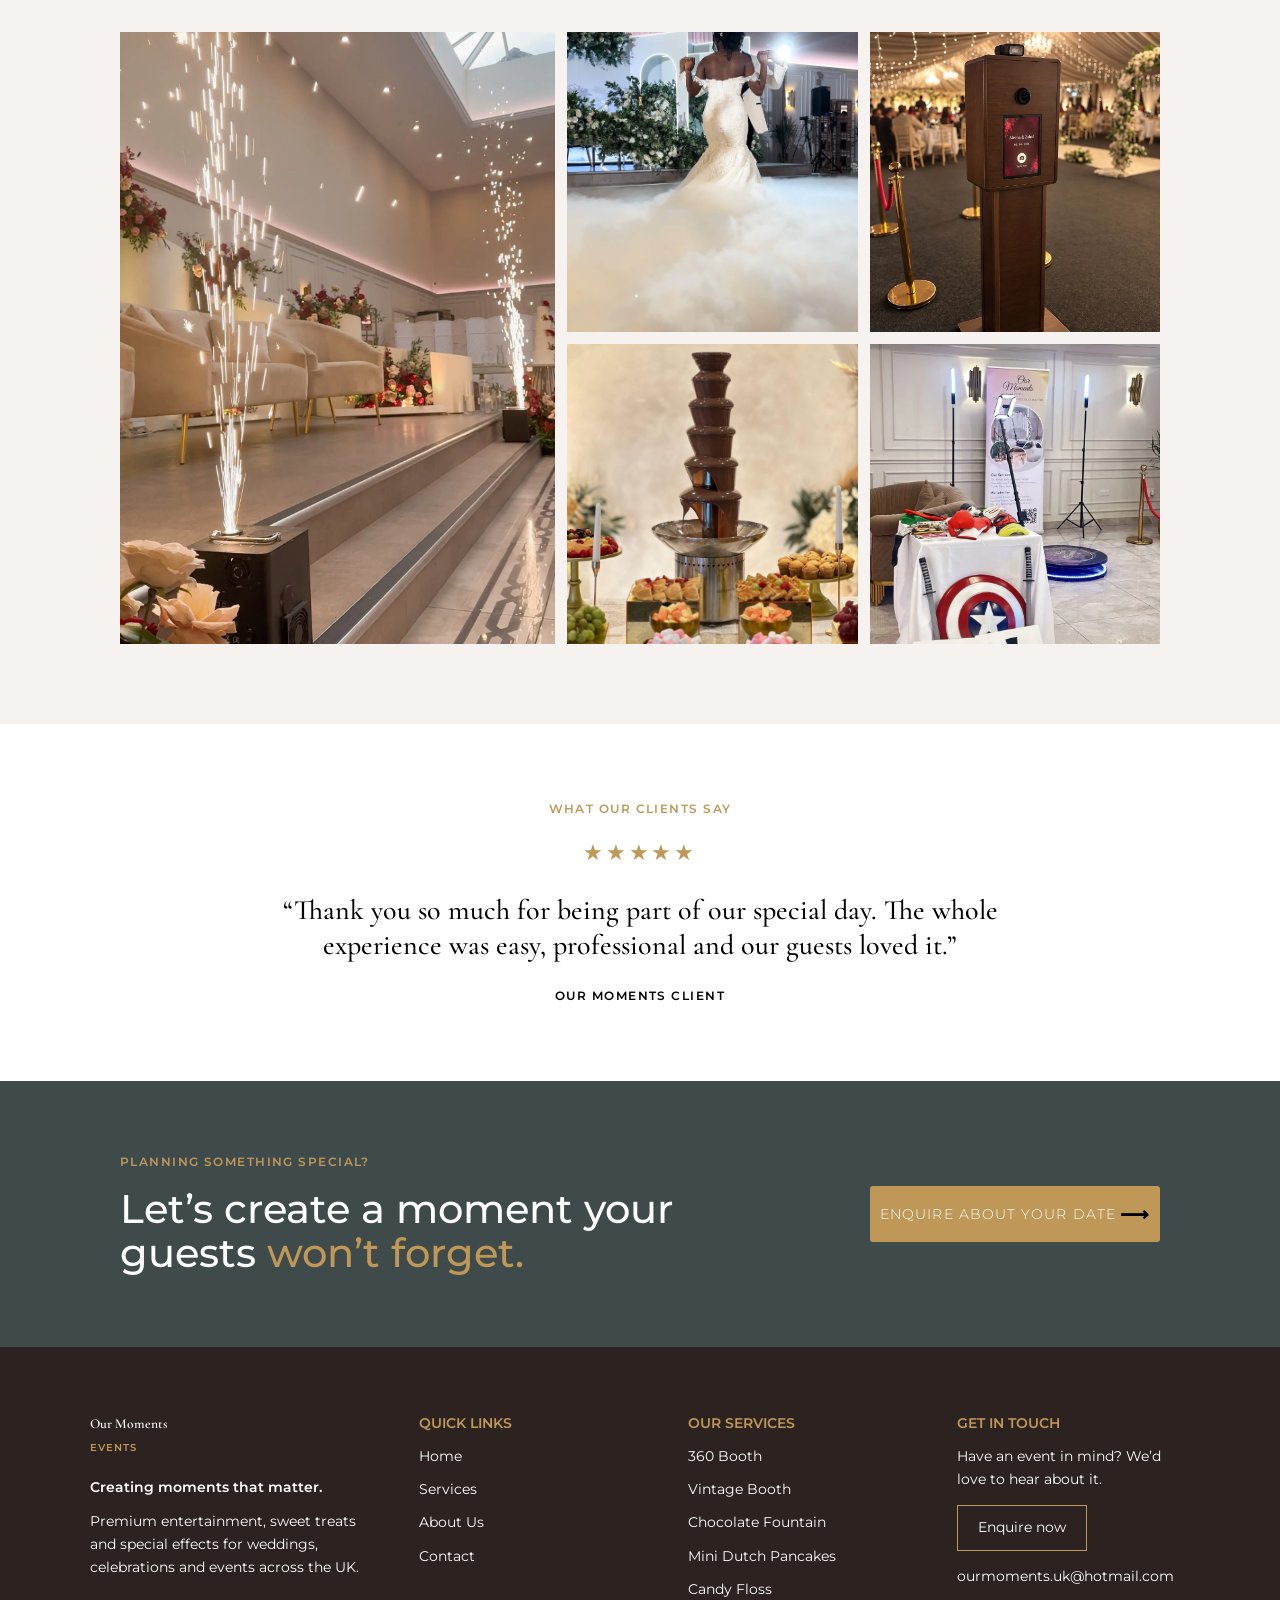
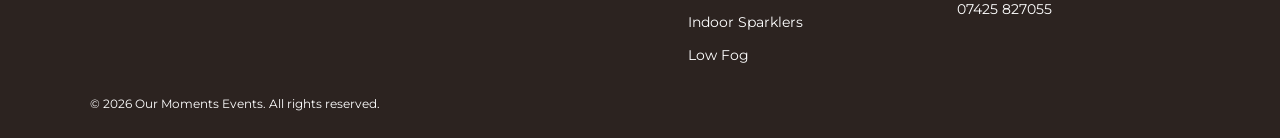
==== commit 6dddc23a: "finished services page" ====
--- a/index.html
+++ b/index.html
@@ -107,7 +107,7 @@
           <a href="services.html#minidutchpancakes" class="service-item">
             <img
               class="service-image"
-              src="imgs/Mini Dutch  Pancakes.webp"
+              src="imgs/MiniDutchPancakes.webp"
               alt="Mini Dutch pancakes service"
             />
             <div class="service-content">
--- a/styles.css
+++ b/styles.css
@@ -16,6 +16,7 @@
 }
 body {
   min-height: 100vh;
+  padding-top: 92px;
   font-family: "Montserrat", sans-serif;
   line-height: 1.5;
   background: var(--bg);
@@ -96,7 +97,7 @@
 }
 .services-kicker {
   margin: 0 0 12px;
-  font-size: 12px;
+  font-size: 18px;
   font-weight: 600;
   letter-spacing: 0.12em;
   color: #000;
@@ -581,13 +582,27 @@
 
 /* Navbar */
 .navbar {
+  position: fixed;
+  top: 0;
+  left: 0;
+  right: 0;
+  z-index: 1000;
   display: grid;
   grid-template-columns: 1fr auto 1fr;
   align-items: center;
+  width: 100%;
   padding: 16px 60px;
   font-size: 20px;
-  background-color: #FDFAF7;
-  border-bottom: 1px solid #BF9858;
+  background-color: rgba(253, 250, 247, 0.98);
+  border-bottom: 1px solid rgba(191, 152, 88, 0.9);
+  backdrop-filter: blur(10px);
+  -webkit-backdrop-filter: blur(10px);
+  transition: background-color 0.25s ease, border-color 0.25s ease, box-shadow 0.25s ease;
+}
+.navbar.is-scrolled {
+  background-color: rgba(253, 250, 247, 0.8);
+  border-bottom-color: rgba(191, 152, 88, 0.65);
+  box-shadow: 0 1px 0 rgba(17, 17, 17, 0.05);
 }
 .navbar .logo {
   justify-self: start;
@@ -630,23 +645,66 @@
 }
 
 /* Services sidebar layout */
+.services-hero {
+  background-color: hsl(30, 23%, 95%);
+  background: linear-gradient(
+    0deg,
+    hsl(25, 100%, 94%) 0%,
+    hsl(28, 48%, 94%) 50%,
+    hsl(30, 27%, 96%) 80%
+  );
+  padding: 80px 100px 80px;
+  border-bottom: 1px solid rgba(191, 152, 88, 0.9);
+}
+.services-hero-inner {
+  max-width: 1100px;
+}
+.services-hero .services-kicker {
+  margin: 0 0 18px;
+  font-size: 16px;
+  font-weight: 600;
+  letter-spacing: 0.12em;
+  color: #000;
+}
+.services-hero-title {
+  margin: 0;
+  font-size: 5rem;
+  line-height: 1.05;
+  font-weight: 500;
+  color: #000;
+}
+.services-hero-title span {
+  color: #BF9858;
+}
+.services-hero-subheading {
+  margin: 18px 0 0;
+  max-width: 760px;
+  font-size: 1.05rem;
+  line-height: 1.7;
+  color: #000;
+}
 .services-page {
   display: flex;
   gap: 24px;
   align-items: stretch;
-  padding: 0 0 0;
+  padding: 0 40px;
   min-height: calc(100vh - 88px);
+  background-color: #fff
 }
 .services-navbar {
-  flex: 0 0 240px;
+  flex: 0 0 300px;
   align-self: stretch;
-  background: #F0EEEE;
-  padding: 24px 0;
+  background: #fff;
+  padding: 24px 20px;
   margin-left: 0;
+  border-right: 1px solid rgba(191, 152, 88, 0.9);
+}
+.services-nav-kicker {
+  color: #BF9858;
 }
 .services-navbar h2 {
   margin: 0 0 20px 20px;
-  font-size: 1.35rem;
+  font-size: 1rem;
 }
 .services-navbar h2 a {
   display: block;
@@ -666,7 +724,9 @@
 .services-navbar .nav-items a {
   display: block;
   color: #000;
-  padding: 15px 30px;
+  padding: 15px 15px;
+  font-size: 0.9rem;
+  border-top: 1px solid rgba(191, 152, 88, 0.25);
 }
 .services-navbar .nav-items a:hover {
   background: #f0e6e3;
@@ -674,9 +734,111 @@
   width: 100%;
 }
 .services-navbar .nav-items a.active {
-  background: #eedfdc;
+  background: linear-gradient(
+    90deg,
+    rgba(237, 223, 220, 1) 0%,
+    rgba(237, 223, 220, 0.9) 25%,
+    rgba(237, 223, 220, 0.55) 80%
+  );
   border-left: 4px solid #CDBA94;
-  padding-left: 26px;
+  padding-left: 20px;
+}
+.booth-service-container {
+  max-width: 1250px;
+  margin: 0 auto;
+  padding: 28px 0;
+  scroll-margin-top: 110px;
+}
+.booth-service {
+  display: flex;
+  align-items: center;
+  gap: clamp(32px, 5vw, 72px);
+}
+.booth-service-copy,
+.booth-service-image {
+  flex: 1 1 0;
+  min-width: 0;
+}
+.booth-service-kicker {
+  margin: 0 0 10px;
+  color: var(--moments-gold);
+  font-size: 0.8rem;
+  font-weight: 600;
+  letter-spacing: 0.14em;
+}
+.booth-service-copy h2 {
+  margin: 0 0 14px;
+  font-family: "Cormorant Garamond", serif;
+  font-size: clamp(2.5rem, 4vw, 3.5rem);
+  font-weight: 500;
+  line-height: 1;
+}
+.booth-service-description {
+  margin: 0;
+  line-height: 1.8;
+}
+.booth-features {
+  display: grid;
+  grid-template-columns: repeat(2, minmax(0, 1fr));
+  margin-top: 28px;
+  border-top: 1px solid var(--moments-gold);
+  border-bottom: 1px solid var(--moments-gold);
+}
+.booth-feature {
+  min-width: 0;
+  padding: 20px 18px;
+}
+.booth-feature:nth-child(odd) {
+  border-right: 1px solid var(--moments-gold);
+}
+.booth-feature:nth-child(-n + 2) {
+  border-bottom: 1px solid var(--moments-gold);
+}
+.booth-feature-icon {
+  display: block;
+  margin-bottom: 8px;
+  color: var(--moments-gold);
+  font-size: 1.5rem;
+  line-height: 1;
+}
+.booth-feature-icon-gold {
+  color: var(--moments-gold);
+}
+.booth-feature h3 {
+  margin: 0 0 5px;
+  font-size: 0.95rem;
+  font-weight: 600;
+}
+.booth-feature p {
+  margin: 0;
+  color: #514b45;
+  font-size: 0.82rem;
+  line-height: 1.65;
+}
+.booth-service-cta {
+  display: inline-flex;
+  align-items: center;
+  justify-content: center;
+  margin-top: 24px;
+  padding: 14px 24px;
+  background: #000;
+  color: #fff;
+  font-size: 0.8rem;
+  font-weight: 600;
+  letter-spacing: 0.08em;
+  text-decoration: none;
+}
+.booth-service-cta:hover {
+  background: #2c2320;
+  color: #fff;
+  text-decoration: none;
+}
+.booth-service-image img {
+  display: block;
+  width: 100%;
+  max-height: 720px;
+  aspect-ratio: 4 / 5;
+  object-fit: cover;
 }
 
 /* Responsive adjustments */
@@ -711,6 +873,10 @@
   .services-navbar {
     width: 100%;
     flex: none;
+  }
+  .booth-service {
+    align-items: flex-start;
+    gap: 32px;
   }
   .services-navbar .nav-items ul {
     flex-direction: row;
@@ -755,6 +921,17 @@
   .content {
     padding: 16px;
   }
+  .booth-service {
+    flex-direction: column;
+    gap: 28px;
+    padding-top: 8px;
+  }
+  .booth-service-image {
+    width: 100%;
+  }
+  .booth-feature {
+    padding: 16px 12px;
+  }
   .hero {
     flex-direction: column;
     align-items: stretch;
@@ -909,4 +1086,3 @@
     flex-basis: 100%;
   }
 }
-
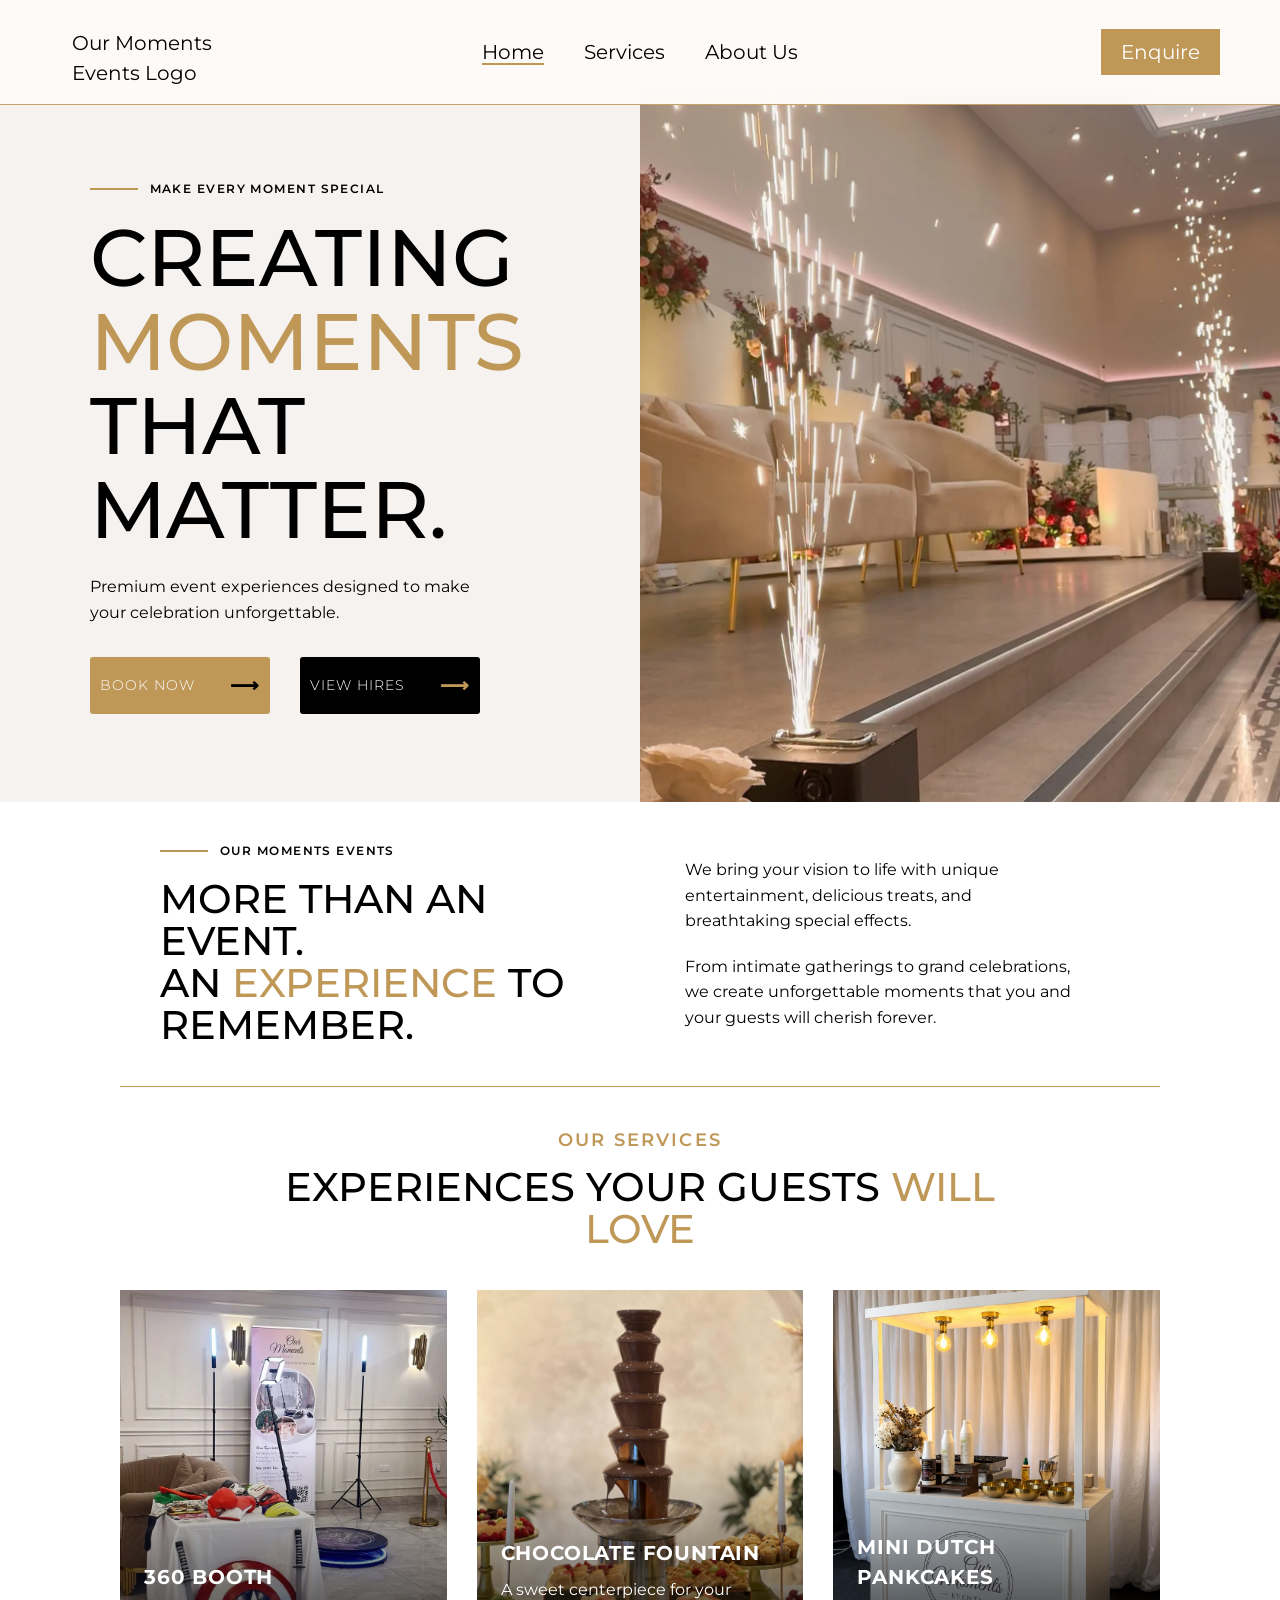
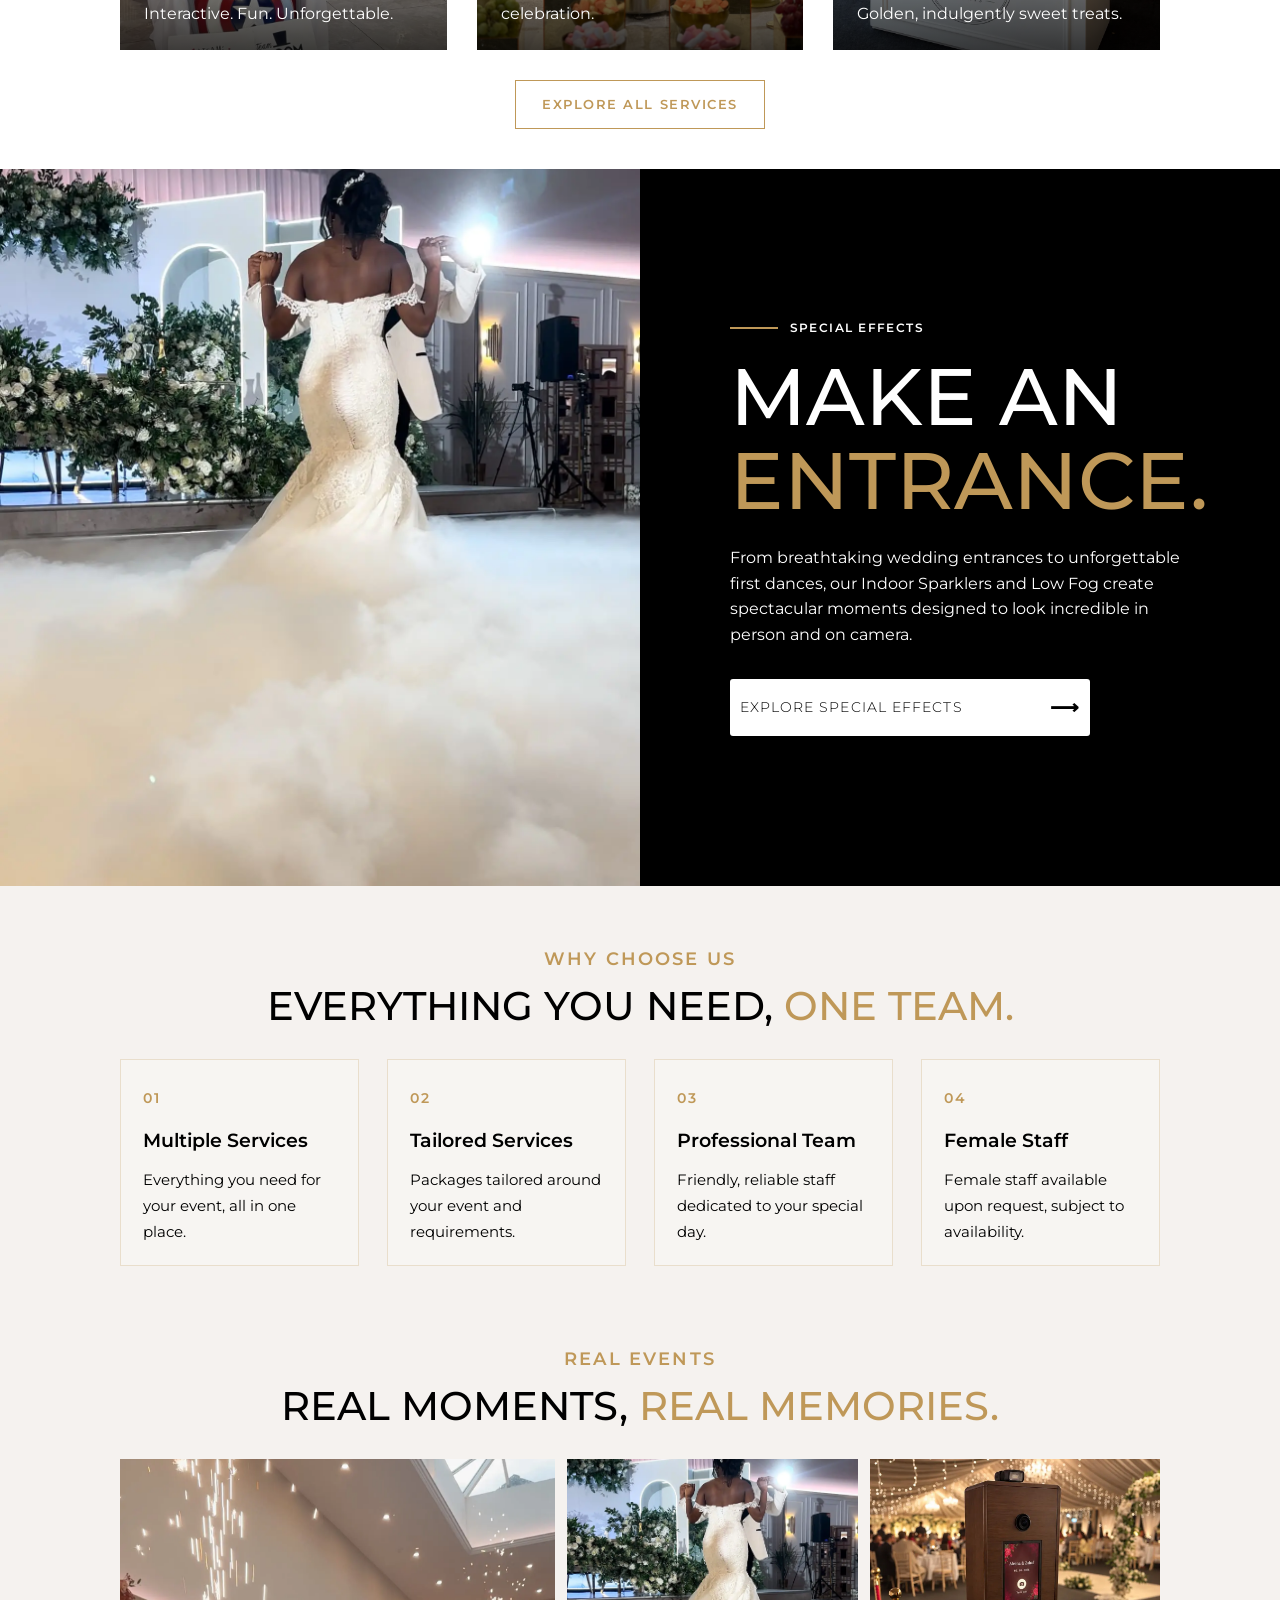
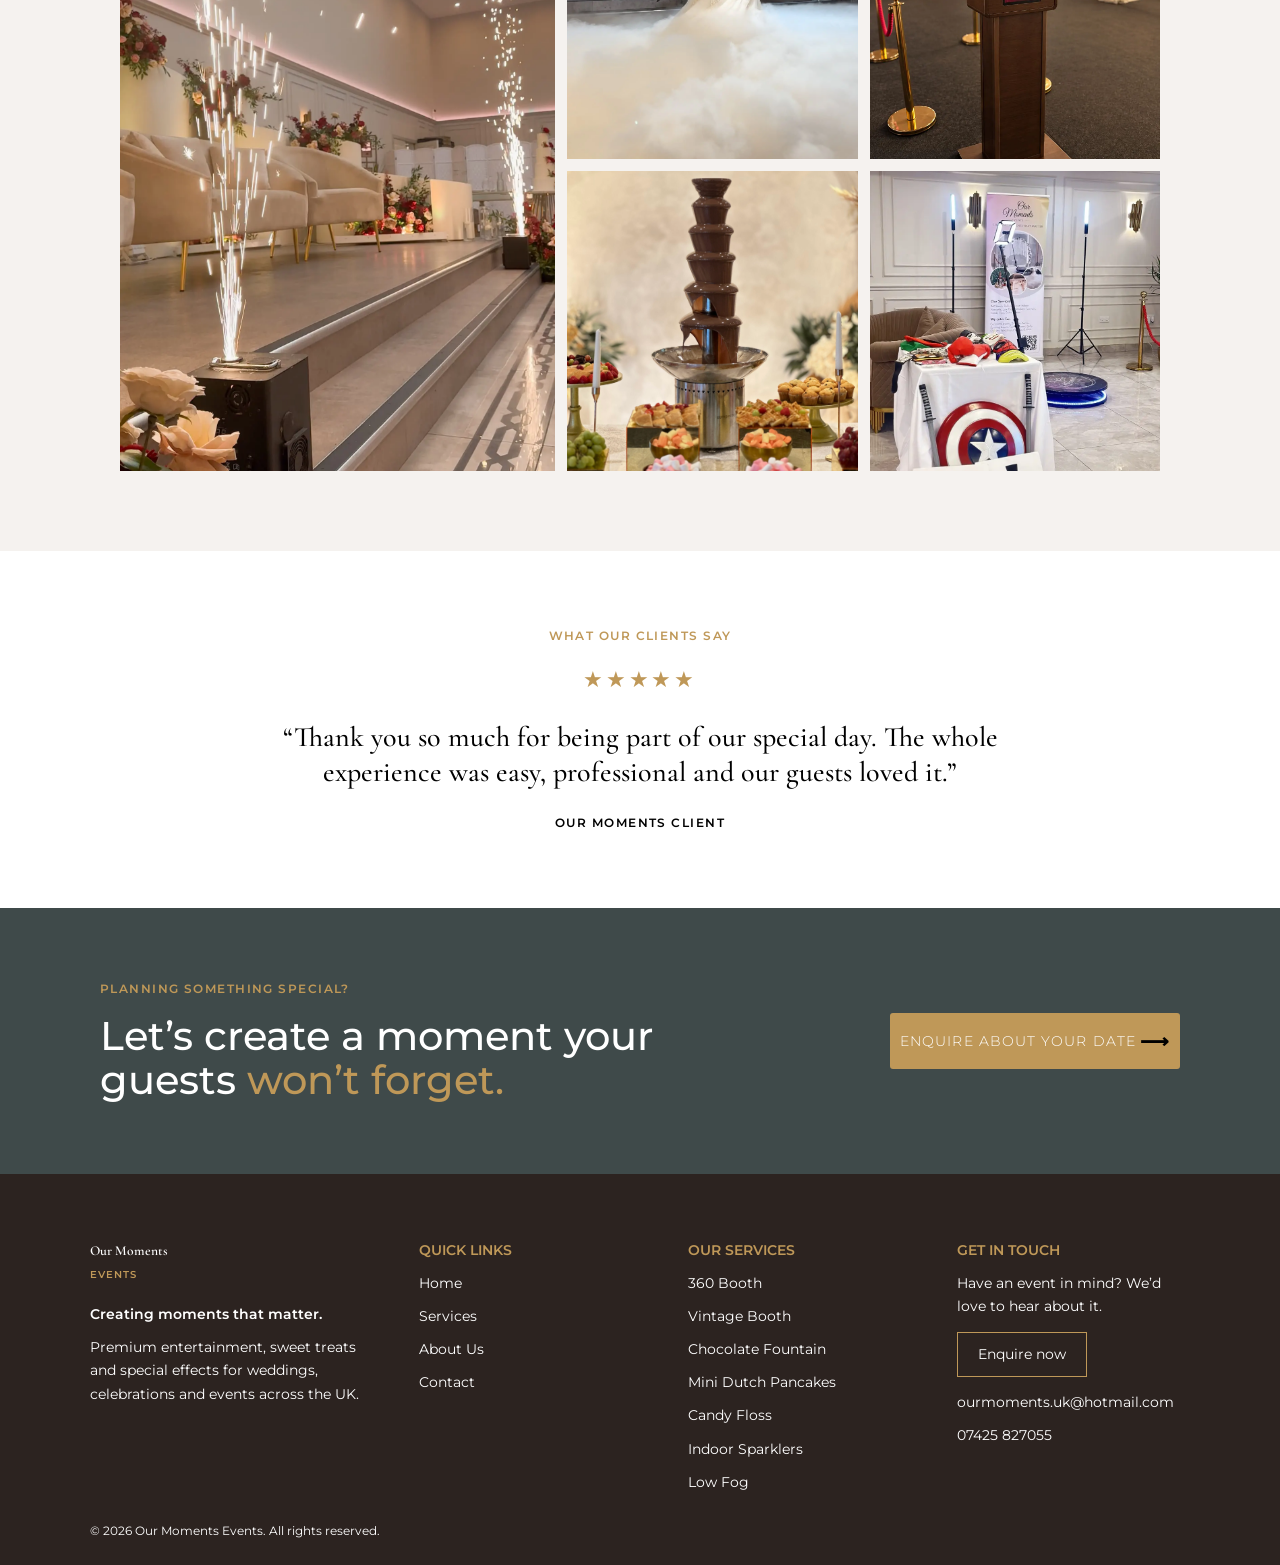
==== commit 313c6fe5: "added contact page" ====
--- a/index.html
+++ b/index.html
@@ -23,30 +23,28 @@
       <div class="contact"><a href="contact.html">Enquire</a></div>
     </div>
     <div class="main">
-      <div class="content content-padded">
-        <section class="hero">
-          <div class="hero-copy">
-            <p class="hero-eyebrow">MAKE EVERY MOMENT SPECIAL</p>
-            <p class="hero-title">CREATING <span class="special-effects-accent">MOMENTS</span> THAT MATTER.</p>
-            <p class="hero-supporting">
-              Premium event experiences designed to make <br />your celebration
-              unforgettable.
-            </p>
-            <div class="hero-ctas">
-              <a class="hero-cta hero-cta-book" href="contact.html">BOOK NOW</a>
-              <a class="hero-cta hero-cta-hires" href="services.html"
-                >VIEW HIRES</a
-              >
-            </div>
-          </div>
-          <div class="hero-image">
-            <img
-              src="imgs/Fireworks 2.webp"
-              alt="Wedding reception table decorated with flowers and candles"
-            />
-          </div>
-        </section>
-      </div>
+      <section class="hero">
+        <div class="hero-image">
+          <img
+            src="imgs/Fireworks 2.webp"
+            alt="Wedding reception table decorated with flowers and candles"
+          />
+        </div>
+        <div class="hero-copy">
+          <p class="hero-eyebrow">MAKE EVERY MOMENT SPECIAL</p>
+          <p class="hero-title">CREATING <span class="special-effects-accent">MOMENTS</span> THAT MATTER.</p>
+          <p class="hero-supporting">
+            Premium event experiences designed to make <br />your celebration
+            unforgettable.
+          </p>
+          <div class="hero-ctas">
+            <a class="hero-cta hero-cta-book" href="contact.html">BOOK NOW</a>
+            <a class="hero-cta hero-cta-hires" href="services.html"
+              >VIEW HIRES</a
+            >
+          </div>
+        </div>
+      </section>
       <section class="content content-padded white-section moments-section">
         <div class="moments-copy">
           <p class="hero-eyebrow">OUR MOMENTS EVENTS</p>
--- a/styles.css
+++ b/styles.css
@@ -1,16 +1,17 @@
-﻿@import url('https://fonts.googleapis.com/css2?family=Cormorant+Garamond:wght@500;600&family=Montserrat:wght@300;400;500;600;700&display=swap');
+﻿@import url("https://fonts.googleapis.com/css2?family=Cormorant+Garamond:wght@500;600&family=Montserrat:wght@300;400;500;600;700&display=swap");
 
 /* Basic layout and typography */
 :root {
-  --bg: #F5F2EF;
+  --bg: #f5f2ef;
   --accent: #2b6cb0;
   --muted: #6b7280;
-  --moments-gold: #BF9858;
+  --moments-gold: #bf9858;
 }
 * {
   box-sizing: border-box;
 }
-html, body {
+html,
+body {
   height: 100%;
   margin: 0;
 }
@@ -86,28 +87,39 @@
 .moments-copy .hero-supporting {
   margin: 0;
 }
-.services-section {
+.services-section, .more-than-section {
   padding: 40px 120px;
   text-align: center;
+}
+.more-than-section {
+  padding: 60px 120px;
 }
 .services-copy {
   max-width: 760px;
   margin: 0 auto;
   text-align: center;
 }
-.services-kicker {
+.services-kicker, .more-than-kicker {
   margin: 0 0 12px;
   font-size: 18px;
   font-weight: 600;
   letter-spacing: 0.12em;
-  color: #000;
-}
-.services-title {
+  color: var(--moments-gold);
+  text-align: center;
+}
+.more-than-kicker {
+  font-size: 14px;
+}
+.services-title, .more-than-title {
   margin: 0;
   font-size: 40px;
   font-weight: 500;
   line-height: 1.05;
   text-align: center;
+}
+.more-than-title {
+  margin-bottom: 20px;
+  font-size: 48px;
 }
 .services-accent {
   color: var(--moments-gold);
@@ -134,7 +146,10 @@
   font-weight: 600;
   letter-spacing: 0.12em;
   text-transform: uppercase;
-  transition: background-color 0.3s ease, color 0.3s ease, transform 0.3s ease;
+  transition:
+    background-color 0.3s ease,
+    color 0.3s ease,
+    transform 0.3s ease;
 }
 .explore-services-btn:hover {
   background-color: var(--moments-gold);
@@ -212,24 +227,38 @@
   color: #fff;
 }
 .hero {
+  position: relative;
+  display: flex;
+  align-items: stretch;
+  gap: 0;
+  margin: 0;
+  padding: 40px 0;
+}
+.special-effects-section {
+  position: relative;
   display: flex;
   align-items: center;
-  gap: 12px;
-  margin: 40px 0;
-  min-height: 560px;
-}
-.special-effects-section {
-  display: flex;
-  align-items: center;
-  gap: 40px;
-  padding: 60px 120px;
+  gap: 0;
+  margin-block: 0;
+  padding: 150px 0;
   background-color: #000;
   color: #fff;
 }
 .special-effects-section .hero-image {
+  position: absolute;
+  inset: 0 auto 0 0;
+  width: 50%;
+  height: auto;
+  flex: none;
   order: 1;
 }
 .special-effects-section .special-effects-copy {
+  position: relative;
+  z-index: 1;
+  flex: 0 0 50%;
+  margin-left: 50%;
+  box-sizing: border-box;
+  padding: 0 clamp(32px, 7vw, 120px);
   order: 2;
   color: #fff;
 }
@@ -265,7 +294,7 @@
 .why-choose-us-copy {
   max-width: 760px;
   margin: 0 auto 32px;
-  text-align: center;
+  text-align: left;
 }
 .why-choose-us-title {
   margin: 0;
@@ -288,6 +317,7 @@
   background: rgba(255, 255, 255, 0.2);
   border: 1px solid rgba(191, 152, 88, 0.25);
   padding: 28px 22px 20px;
+  text-align: left;
 }
 .why-choose-us-number {
   margin-bottom: 18px;
@@ -394,7 +424,7 @@
   align-items: center;
   gap: 32px;
   background-color: #3f4a4a;
-  padding: 72px 120px;
+  padding: 72px 100px;
 }
 .planning-copy {
   flex: 0 1 65%;
@@ -408,7 +438,6 @@
   letter-spacing: 0.12em;
 }
 .planning-title {
-  max-width: 720px;
   margin: 0;
   color: #fff;
   font-size: 40px;
@@ -450,13 +479,31 @@
   text-align: right;
 }
 .planning-cta:hover {
-  background-color: #D7B56D;
+  background-color: #d7b56d;
   color: #000;
   text-decoration: none;
 }
 .hero-copy,
 .hero-image {
-  flex: 1;
+  flex: 1 1 50%;
+  min-width: 0;
+}
+.hero-copy {
+  flex: 0 0 50%;
+  display: flex;
+  flex-direction: column;
+  justify-content: center;
+  padding: 48px clamp(32px, 7vw, 120px);
+  box-sizing: border-box;
+  order: 1;
+}
+.hero-image {
+  position: absolute;
+  top: 0;
+  right: 0;
+  bottom: 0;
+  width: 50%;
+  order: 2;
 }
 .hero-copy {
   color: #000;
@@ -476,12 +523,12 @@
   width: 48px;
   height: 2px;
   flex: 0 0 auto;
-  background-color: #BF9858;
+  background-color: #bf9858;
 }
 .hero-title {
   margin: 0 0 22px;
   color: #000;
-  font-size: 40px;
+  font-size: 80px;
   font-weight: 500;
   line-height: 1.05;
 }
@@ -510,7 +557,7 @@
   text-decoration: none;
 }
 .hero-cta-book {
-  background-color: #BF9858;
+  background-color: #bf9858;
 }
 .hero-cta-book::after,
 .hero-cta-hires::after {
@@ -528,7 +575,7 @@
   background-color: #000;
 }
 .hero-cta-hires::after {
-  color: #BF9858;
+  color: #bf9858;
 }
 .hero-cta:hover {
   text-decoration: none !important;
@@ -537,29 +584,27 @@
   text-decoration: none !important;
 }
 .hero-cta-book:hover {
-  background-color: #D7B56D;
+  background-color: #d7b56d;
   color: #000;
 }
 .hero-cta-book:hover::after {
   color: #000;
 }
 .hero-cta-hires:hover {
-  background-color: #3F4A4A;
+  background-color: #3f4a4a;
   color: #fff;
 }
 .hero-cta-hires:hover::after {
-  color: #D7B56D;
+  color: #d7b56d;
 }
 .hero-image {
   min-height: 0;
-  border-radius: 25px;
   overflow: hidden;
 }
 .hero-image img {
   display: block;
   width: 100%;
-  height: auto;
-  aspect-ratio: 3 / 4;
+  height: 100%;
   object-fit: cover;
 }
 header h1 {
@@ -568,7 +613,7 @@
 }
 
 h1 {
-  color: #CDBA94;
+  color: #cdba94;
 }
 
 /* Link resets */
@@ -597,7 +642,10 @@
   border-bottom: 1px solid rgba(191, 152, 88, 0.9);
   backdrop-filter: blur(10px);
   -webkit-backdrop-filter: blur(10px);
-  transition: background-color 0.25s ease, border-color 0.25s ease, box-shadow 0.25s ease;
+  transition:
+    background-color 0.25s ease,
+    border-color 0.25s ease,
+    box-shadow 0.25s ease;
 }
 .navbar.is-scrolled {
   background-color: rgba(253, 250, 247, 0.8);
@@ -622,7 +670,7 @@
 .navbar .contact a {
   display: inline-block;
   padding: 8px 20px;
-  background-color: #BF9858;
+  background-color: #bf9858;
   color: #fff;
   border-radius: 0;
   text-decoration: none;
@@ -640,12 +688,12 @@
 }
 .navbar nav a.active {
   text-decoration: underline;
-  text-decoration-color: #BF9858;
+  text-decoration-color: #bf9858;
   text-underline-offset: 4px;
 }
 
 /* Services sidebar layout */
-.services-hero {
+.page-hero {
   background-color: hsl(30, 23%, 95%);
   background: linear-gradient(
     0deg,
@@ -656,27 +704,27 @@
   padding: 80px 100px 80px;
   border-bottom: 1px solid rgba(191, 152, 88, 0.9);
 }
-.services-hero-inner {
+.page-hero-inner {
   max-width: 1100px;
 }
-.services-hero .services-kicker {
+.page-hero-kicker {
   margin: 0 0 18px;
   font-size: 16px;
   font-weight: 600;
   letter-spacing: 0.12em;
-  color: #000;
-}
-.services-hero-title {
+  color: var(--moments-gold);
+}
+.page-hero-title {
   margin: 0;
   font-size: 5rem;
   line-height: 1.05;
   font-weight: 500;
   color: #000;
 }
-.services-hero-title span {
-  color: #BF9858;
-}
-.services-hero-subheading {
+.page-hero-title span {
+  color: #bf9858;
+}
+.page-hero-subheading {
   margin: 18px 0 0;
   max-width: 760px;
   font-size: 1.05rem;
@@ -689,7 +737,7 @@
   align-items: stretch;
   padding: 0 40px;
   min-height: calc(100vh - 88px);
-  background-color: #fff
+  background-color: #fff;
 }
 .services-navbar {
   flex: 0 0 300px;
@@ -700,7 +748,7 @@
   border-right: 1px solid rgba(191, 152, 88, 0.9);
 }
 .services-nav-kicker {
-  color: #BF9858;
+  color: #bf9858;
 }
 .services-navbar h2 {
   margin: 0 0 20px 20px;
@@ -708,7 +756,7 @@
 }
 .services-navbar h2 a {
   display: block;
-  color: #CDBA94;
+  color: #cdba94;
 }
 .services-navbar h2 a:hover {
   text-decoration: underline;
@@ -740,7 +788,7 @@
     rgba(237, 223, 220, 0.9) 25%,
     rgba(237, 223, 220, 0.55) 80%
   );
-  border-left: 4px solid #CDBA94;
+  border-left: 4px solid #cdba94;
   padding-left: 20px;
 }
 .booth-service-container {
@@ -841,6 +889,186 @@
   object-fit: cover;
 }
 
+.about-people {
+  display: flex;
+  align-items: center;
+  gap: 70px;
+  margin: 0 auto;
+  padding: 80px 120px;
+  background-color: #fff;
+}
+.about-people-copy,
+.about-people-image {
+  flex: 1 1 0;
+  min-width: 0;
+}
+.about-people-image {
+  order: 1;
+}
+.about-people-copy {
+  order: 2;
+}
+.about-people-image img {
+  display: block;
+  width: 100%;
+  max-height: 720px;
+  aspect-ratio: 4 / 5;
+  object-fit: cover;
+}
+.about-people-kicker {
+  margin: 0 0 10px;
+  color: var(--moments-gold);
+  font-size: 0.7rem;
+  font-weight: 600;
+  letter-spacing: 0.14em;
+}
+.about-people-copy h2 {
+  margin: 0 0 14px;
+  font-family: "Montserrat", sans-serif;
+  font-size: 54px;
+  font-weight: 500;
+  line-height: 1;
+}
+.about-people-copy h2 span {
+  color: var(--moments-gold);
+}
+.about-people-description {
+  margin: 0 0 16px;
+  line-height: 1.8;
+}
+.about-people-description:last-child {
+  margin-bottom: 0;
+}
+
+.enquiry-section {
+  display: flex;
+  align-items: flex-start;
+  gap: 70px;
+  padding: 80px 120px;
+  background-color: #fff;
+}
+.enquiry-copy {
+  flex: 2 1 0;
+  min-width: 0;
+}
+.enquiry-form {
+  flex: 3 1 0;
+  min-width: 0;
+  padding: 32px;
+  background-color: #f5f2ef;
+}
+.enquiry-kicker {
+  margin: 0 0 12px;
+  color: var(--moments-gold);
+  font-size: 0.7rem;
+  font-weight: 600;
+  letter-spacing: 0.14em;
+}
+.enquiry-copy h2 {
+  margin: 0 0 20px;
+  font-family: "Montserrat", sans-serif;
+  font-size: 48px;
+  font-weight: 500;
+  line-height: 1.1;
+}
+.enquiry-copy h2 span {
+  color: var(--moments-gold);
+}
+.enquiry-steps {
+  margin: 0 0 24px;
+  padding: 0;
+  list-style: none;
+}
+.enquiry-steps li {
+  display: grid;
+  grid-template-columns: 2.5rem minmax(0, 1fr);
+  column-gap: 1rem;
+  align-items: start;
+  padding: 16px 0;
+  line-height: 1.6;
+}
+.enquiry-steps li:first-child,
+.enquiry-steps li:last-child {
+  border-top: 1px solid var(--moments-gold);
+  border-bottom: 1px solid var(--moments-gold);
+}
+.enquiry-step-number {
+  color: var(--moments-gold);
+  font-weight: 600;
+}
+.enquiry-copy > p:not(.enquiry-kicker) {
+  margin: 0 0 20px;
+  line-height: 1.8;
+}
+.enquiry-copy a {
+  color: inherit;
+  text-decoration-color: var(--moments-gold);
+  text-underline-offset: 3px;
+}
+.enquiry-form-fields {
+  display: grid;
+  grid-template-columns: repeat(2, minmax(0, 1fr));
+  gap: 24px 20px;
+}
+.enquiry-field {
+  display: flex;
+  flex-direction: column;
+  gap: 10px;
+}
+.enquiry-field-full {
+  grid-column: 1 / -1;
+}
+.enquiry-field label {
+  font-size: 0.85rem;
+  font-weight: 500;
+}
+.enquiry-field label span {
+  color: var(--moments-gold);
+}
+.enquiry-field input,
+.enquiry-field select,
+.enquiry-field textarea {
+  width: 100%;
+  border: 0;
+  border-bottom: 1px solid #b7aea5;
+  border-radius: 0;
+  padding: 12px 0;
+  background-color: transparent;
+  color: #000;
+  font: inherit;
+}
+.enquiry-field input::placeholder,
+.enquiry-field textarea::placeholder {
+  color: #756f69;
+  opacity: 1;
+}
+.enquiry-field textarea {
+  resize: vertical;
+}
+.enquiry-field input:focus,
+.enquiry-field select:focus,
+.enquiry-field textarea:focus {
+  border-bottom-width: 2px;
+  border-color: var(--moments-gold);
+  outline: 2px solid rgba(191, 152, 88, 0.2);
+  outline-offset: 2px;
+}
+.enquiry-submit {
+  margin-top: 24px;
+  border: 0;
+  padding: 14px 24px;
+  background-color: #bf9858;
+  color: #fff;
+  font: inherit;
+  cursor: pointer;
+}
+.enquiry-submit:hover {
+  border: 1px solid #bf9858;
+  padding: 13px 24px;
+  background-color: #fff;
+  color: #bf9858;
+}
+
 /* Responsive adjustments */
 @media (max-width: 1100px) {
   .content-padded {
@@ -851,22 +1079,54 @@
     padding-left: 32px;
     padding-right: 32px;
   }
+  .hero-copy,
+  .moments-copy {
+    width: 100%;
+  }
+}
+
+@media (max-width: 900px) {
+  .special-effects-section {
+    flex-direction: column;
+    align-items: stretch;
+    padding: 0;
+  }
+  .special-effects-section .hero-image {
+    position: relative;
+    inset: auto;
+    width: 100%;
+    height: min(60vw, 540px);
+  }
+  .special-effects-section .special-effects-copy {
+    flex-basis: auto;
+    width: 100%;
+    margin-left: 0;
+    padding: 48px 32px;
+  }
   .hero {
     flex-direction: column;
-    align-items: stretch;
-  }
-  .hero-copy,
-  .hero-image,
-  .moments-copy {
+    min-height: auto;
+    padding: 0;
+  }
+  .hero-copy {
+    flex-basis: auto;
+    padding: 48px 32px;
+    order: 2;
+  }
+  .hero-image {
+    position: relative;
+    top: auto;
+    right: auto;
+    bottom: auto;
+    flex-basis: auto;
+    min-height: 0;
     width: 100%;
-  }
-  .hero-image {
-    max-width: 720px;
-    margin: 0 auto;
-  }
-}
-
-@media (max-width: 900px) {
+    height: min(60vw, 540px);
+    order: 1;
+  }
+  .hero-image img {
+    height: 100%;
+  }
   .services-page {
     flex-direction: column;
   }
@@ -877,6 +1137,23 @@
   .booth-service {
     align-items: flex-start;
     gap: 32px;
+  }
+  .about-people {
+    flex-direction: column;
+    padding: 48px 24px;
+  }
+  .enquiry-section {
+    flex-direction: column;
+    gap: 40px;
+    padding: 48px 24px;
+  }
+  .enquiry-copy,
+  .enquiry-form {
+    flex: 0 1 auto;
+    width: 100%;
+  }
+  .enquiry-form {
+    padding: 24px;
   }
   .services-navbar .nav-items ul {
     flex-direction: row;
@@ -918,6 +1195,9 @@
 }
 
 @media (max-width: 600px) {
+  .enquiry-form-fields {
+    grid-template-columns: minmax(0, 1fr);
+  }
   .content {
     padding: 16px;
   }
@@ -933,10 +1213,7 @@
     padding: 16px 12px;
   }
   .hero {
-    flex-direction: column;
-    align-items: stretch;
     gap: 17px;
-    min-height: auto;
   }
   .moments-section {
     flex-direction: column;
@@ -945,12 +1222,14 @@
     min-height: auto;
   }
   .moments-title,
-  .hero-title,
   .services-title,
   .why-choose-us-title,
   .planning-title {
     font-size: 2.2rem;
   }
+  .hero-title {
+    font-size: 4.4rem;
+  }
   .planning-section {
     flex-direction: column;
     align-items: stretch;
@@ -973,11 +1252,12 @@
   .hero-cta {
     width: min(180px, 100%);
   }
-  .hero-image,
-  .hero-image img {
-    min-height: 0;
-    height: auto;
-    aspect-ratio: 3 / 4;
+  .hero-image {
+    height: 75vw;
+    max-height: 480px;
+  }
+  .hero-copy {
+    padding: 32px 24px;
   }
   .hero-ctas {
     flex-wrap: wrap;
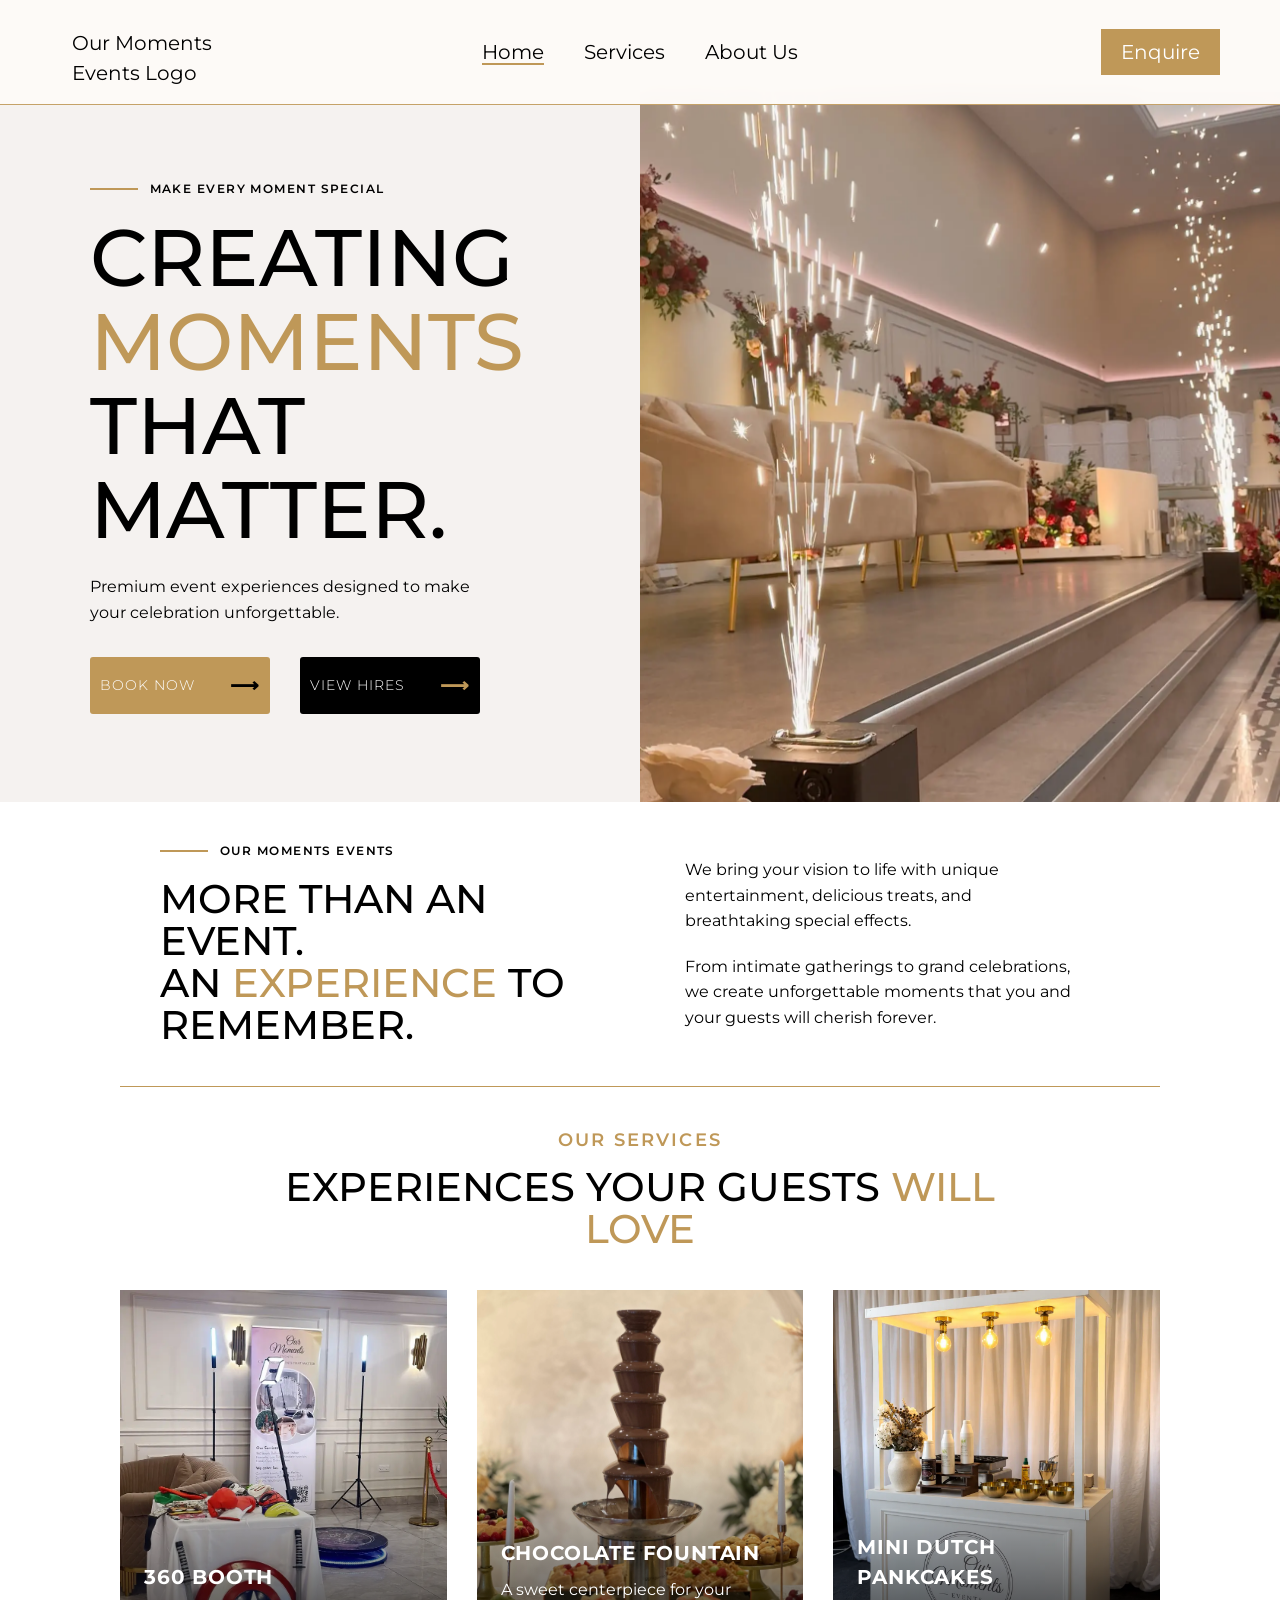
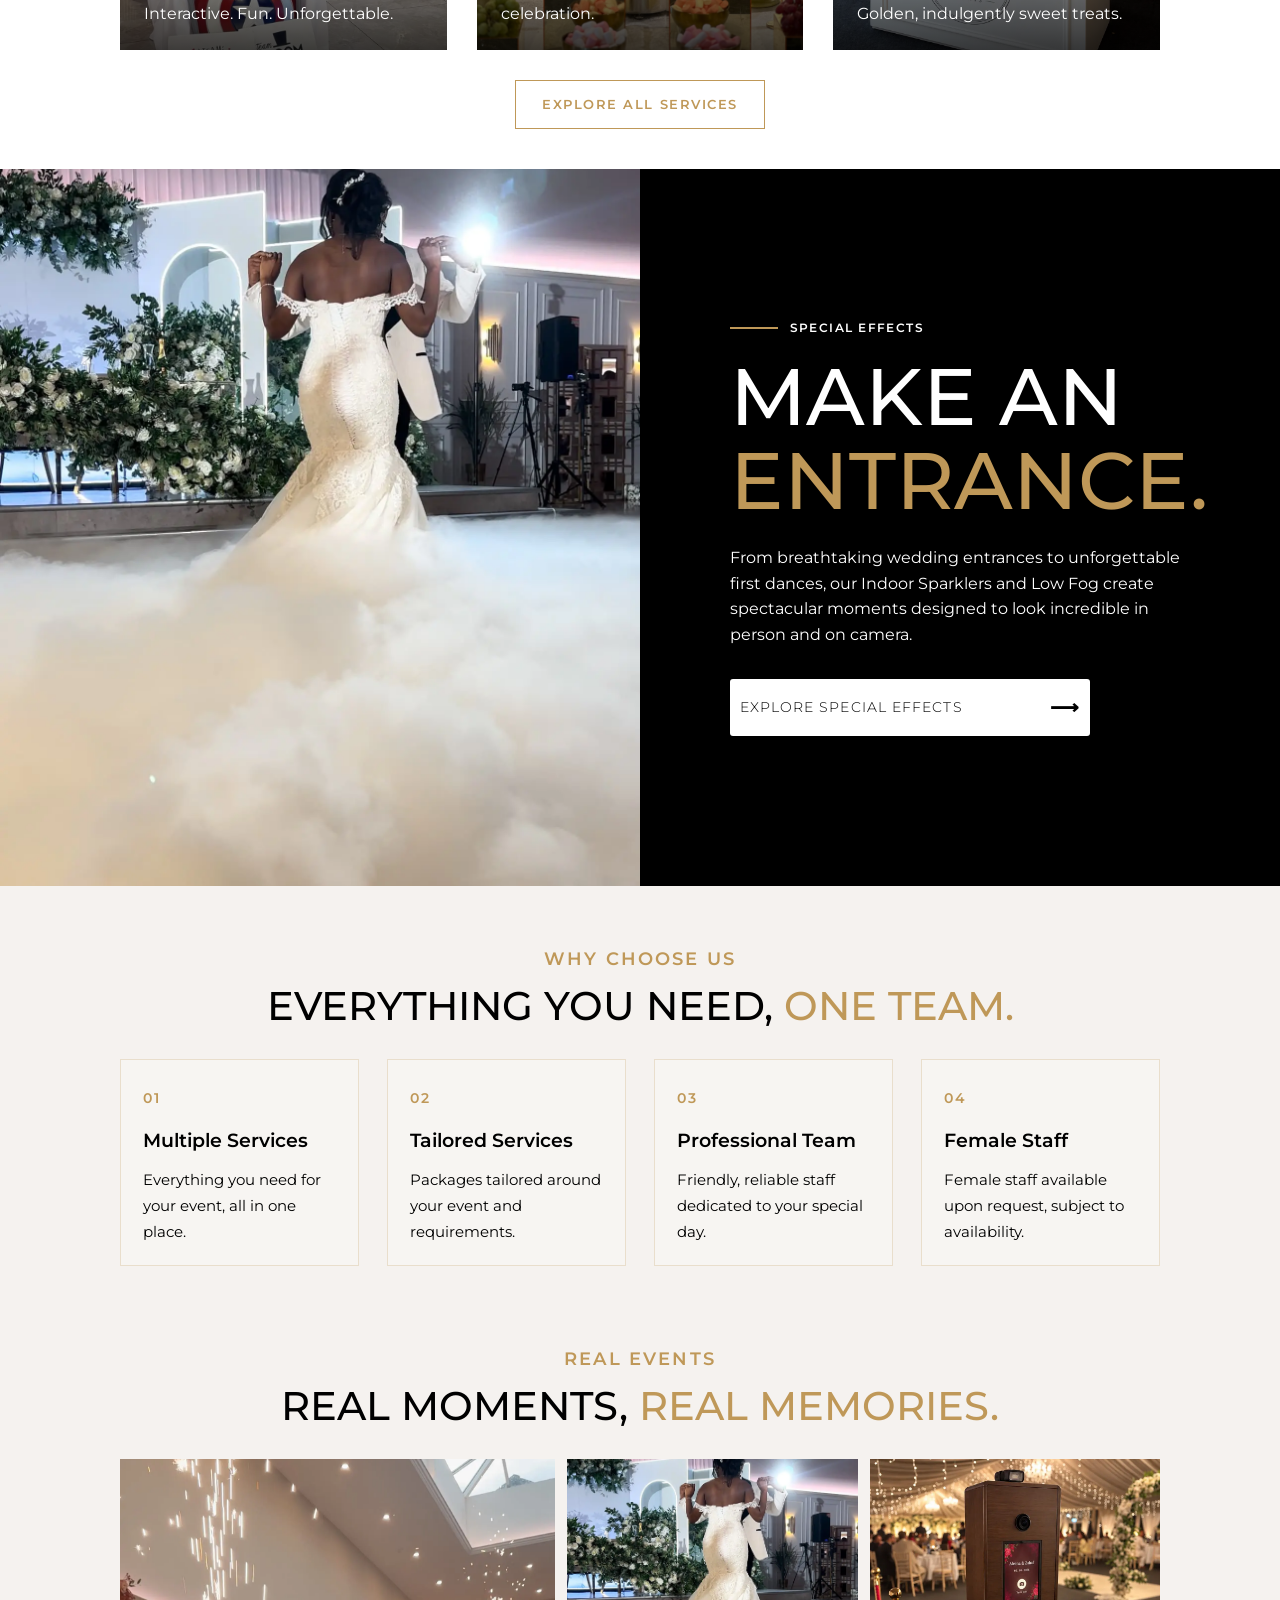
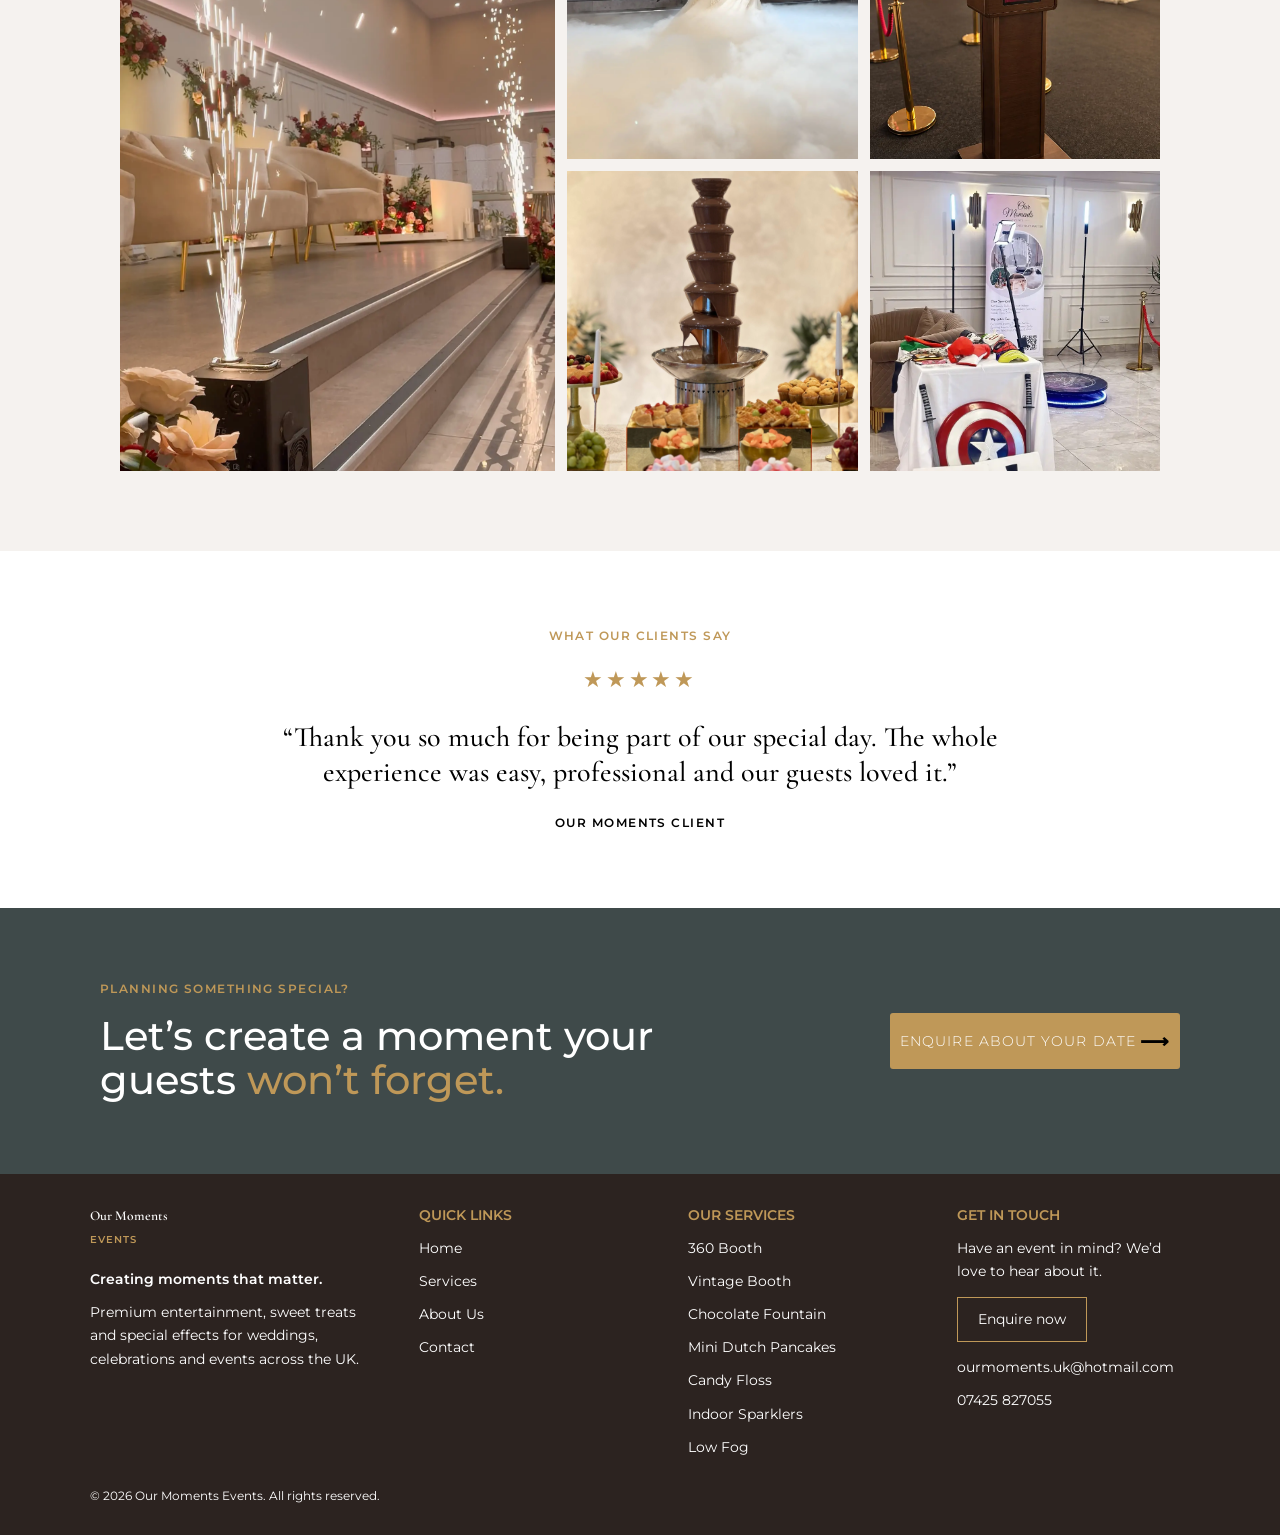
==== commit 03cdb369: "made pages responsive" ====
--- a/index.html
+++ b/index.html
@@ -8,15 +8,27 @@
   </head>
   <body>
     <div class="navbar">
+      <button
+        class="menu-toggle"
+        type="button"
+        aria-label="Open menu"
+        aria-expanded="false"
+        aria-controls="primary-navigation"
+      >
+        <span></span>
+        <span></span>
+        <span></span>
+      </button>
       <div class="logo">
         <a href="index.html">Our Moments<br />Events Logo</a>
       </div>
-      <div class="nav-container">
-        <nav>
+      <div class="nav-container" id="primary-navigation">
+        <nav aria-label="Main navigation">
           <ul>
             <li><a href="index.html" class="active">Home</a></li>
             <li><a href="services.html">Services</a></li>
             <li><a href="about.html">About Us</a></li>
+            <li class="mobile-enquire"><a href="contact.html">Enquire</a></li>
           </ul>
         </nav>
       </div>
@@ -213,6 +225,7 @@
         </div>
         <div class="planning-cta-container">
           <a class="planning-cta" href="contact.html">ENQUIRE ABOUT YOUR DATE</a>
+          <a class="planning-cta-mobile" href="contact.html">ENQUIRE ABOUT YOUR DATE</a>
         </div>
       </section>
     </div>
--- a/styles.css
+++ b/styles.css
@@ -468,6 +468,9 @@
   letter-spacing: 0.08em;
   text-decoration: none;
   white-space: nowrap;
+}
+.planning-cta-mobile {
+  display: none;
 }
 .planning-cta::after {
   content: "\27F6";
@@ -657,6 +660,10 @@
   padding-top: 12px;
   padding-left: 12px;
 }
+.navbar .menu-toggle,
+.navbar .mobile-enquire {
+  display: none;
+}
 .navbar .nav-container {
   justify-self: center;
 }
@@ -1086,6 +1093,24 @@
 }
 
 @media (max-width: 900px) {
+  body {
+    padding-top: 81px;
+  }
+  .navbar {
+    min-height: 81px;
+  }
+  br {
+    display: none;
+  }
+  .page-hero {
+    padding: 30px 20px;
+  }
+  .page-hero-kicker {
+    font-size: 12px;
+  }
+  .page-hero-title {
+    font-size: 2.5rem;
+  }
   .special-effects-section {
     flex-direction: column;
     align-items: stretch;
@@ -1112,6 +1137,47 @@
     flex-basis: auto;
     padding: 48px 32px;
     order: 2;
+  }
+  .hero-title {
+    font-size: 2.5rem;
+  }
+  .hero-ctas {
+    flex-direction: row;
+    flex-wrap: nowrap;
+    width: 100%;
+    gap: 12px;
+  }
+  .hero-cta {
+    flex: 1 1 0;
+    width: auto;
+    min-width: 0;
+    padding: 12px 8px;
+    font-size: 0.75rem;
+    letter-spacing: 0.04em;
+    white-space: nowrap;
+  }
+  .hero-cta-book::after,
+  .hero-cta-hires::after {
+    width: 24px;
+  }
+  .special-effects-section .hero-ctas {
+    justify-content: center;
+  }
+  .special-effects-section .hero-cta-special-effects {
+    flex: 0 1 auto;
+    width: auto;
+    max-width: 100%;
+    margin: 0 auto;
+    padding: 14px 26px;
+    background-color: #fff;
+    color: #000;
+    font-size: 0.8rem;
+    font-weight: 600;
+    letter-spacing: 0.12em;
+    text-align: center;
+  }
+  .special-effects-section .hero-cta-special-effects::after {
+    display: none;
   }
   .hero-image {
     position: relative;
@@ -1165,29 +1231,93 @@
   .navbar,
   .navbar:has(.contact),
   .contact-navbar {
-    display: flex;
-    flex-wrap: wrap;
-    gap: 12px 20px;
-    padding: 14px 24px;
+    display: grid;
+    grid-template-columns: 44px 1fr 44px;
+    grid-template-rows: auto auto;
+    gap: 0;
+    padding: 10px 18px;
+  }
+  .navbar .menu-toggle {
+    display: inline-flex;
+    grid-column: 1;
+    grid-row: 1;
+    flex-direction: column;
+    align-items: center;
+    justify-content: center;
+    gap: 5px;
+    width: 44px;
+    height: 44px;
+    padding: 0;
+    border: 0;
+    background: transparent;
+    cursor: pointer;
+  }
+  .navbar .menu-toggle span {
+    display: block;
+    width: 24px;
+    height: 2px;
+    background-color: #000;
+    transition:
+      transform 0.2s ease,
+      opacity 0.2s ease;
+  }
+  .navbar.is-menu-open .menu-toggle span:first-child {
+    transform: translateY(7px) rotate(45deg);
+  }
+  .navbar.is-menu-open .menu-toggle span:nth-child(2) {
+    opacity: 0;
+  }
+  .navbar.is-menu-open .menu-toggle span:last-child {
+    transform: translateY(-7px) rotate(-45deg);
   }
   .navbar .logo {
-    flex: 1 1 auto;
-    padding-top: 4px;
+    grid-column: 2;
+    grid-row: 1;
+    justify-self: center;
+    padding-top: 0;
     padding-left: 0;
   }
   .navbar .nav-container {
-    order: 3;
-    flex: 1 0 100%;
+    display: none;
+    grid-column: 1 / -1;
+    grid-row: 2;
+    width: 100%;
+    padding-top: 8px;
+  }
+  .navbar.is-menu-open .nav-container {
+    display: block;
   }
   .navbar nav {
     margin-left: 0;
   }
   .navbar nav ul {
-    justify-content: center;
-    flex-wrap: wrap;
+    flex-direction: column;
+    gap: 0;
+    align-items: stretch;
+  }
+  .navbar nav li {
+    border-top: 1px solid rgba(191, 152, 88, 0.25);
+  }
+  .navbar nav a {
+    display: block;
+    padding: 12px;
+  }
+  .navbar .mobile-enquire {
+    display: block;
+    margin-top: 12px;
+    border: 0;
+  }
+  .navbar .mobile-enquire a {
+    padding: 10px 20px;
+    background-color: #bf9858;
+    color: #fff;
+    text-decoration: none;
+  }
+  .navbar .mobile-enquire a:hover {
+    background-color: #a98245;
   }
   .navbar .contact {
-    margin-left: auto;
+    display: none;
   }
   .contact-navbar .nav-container {
     grid-column: auto;
@@ -1195,11 +1325,40 @@
 }
 
 @media (max-width: 600px) {
+  .real-events-section {
+    padding-right: 16px;
+    padding-bottom: 40px;
+    padding-left: 16px;
+  }
+  .real-events-grid {
+    grid-template-columns: repeat(2, minmax(0, 1fr));
+    grid-template-rows: minmax(180px, 42vw) repeat(2, minmax(120px, 28vw));
+  }
+  .real-events-item:first-child {
+    grid-column: 1 / -1;
+    grid-row: auto;
+  }
+  .why-choose-us-grid {
+    grid-template-columns: repeat(2, minmax(0, 1fr));
+  }
+  .page-hero-title, .enquiry-copy h2, .real-events-title {
+    font-size: 30px;
+  }
+  .page-hero-subheading {
+    font-size: 15px;
+  }
+  .services-grid {
+    flex-direction: column;
+  }
+  .moments-supporting {
+    padding-right: 20px;
+    padding-left: 20px;
+  }
   .enquiry-form-fields {
     grid-template-columns: minmax(0, 1fr);
   }
   .content {
-    padding: 16px;
+    padding: 25px 16px;
   }
   .booth-service {
     flex-direction: column;
@@ -1213,7 +1372,7 @@
     padding: 16px 12px;
   }
   .hero {
-    gap: 17px;
+    gap: 0;
   }
   .moments-section {
     flex-direction: column;
@@ -1221,14 +1380,16 @@
     gap: 24px;
     min-height: auto;
   }
+  .divider {
+  width: 85%;
+}
   .moments-title,
   .services-title,
   .why-choose-us-title,
-  .planning-title {
-    font-size: 2.2rem;
-  }
-  .hero-title {
-    font-size: 4.4rem;
+  .planning-title,
+  .about-people-copy h2,
+  .more-than-title {
+    font-size: 2rem;
   }
   .planning-section {
     flex-direction: column;
@@ -1245,12 +1406,28 @@
   .planning-cta {
     max-width: 240px;
   }
-  .hero-ctas {
-    flex-direction: column;
-    gap: 16px;
-  }
-  .hero-cta {
-    width: min(180px, 100%);
+  .planning-cta {
+    display: none;
+  }
+  .planning-cta-mobile {
+    display: inline-flex;
+    align-items: center;
+    justify-content: center;
+    max-width: 100%;
+    margin: 0 auto;
+    padding: 14px 26px;
+    border-radius: 3px;
+    background-color: var(--moments-gold);
+    color: #fff;
+    font-size: 0.8rem;
+    font-weight: 600;
+    letter-spacing: 0.12em;
+    text-align: center;
+    text-decoration: none;
+  }
+  .planning-cta-mobile:hover {
+    background-color: #a98245;
+    color: #fff;
   }
   .hero-image {
     height: 75vw;
@@ -1259,13 +1436,29 @@
   .hero-copy {
     padding: 32px 24px;
   }
-  .hero-ctas {
-    flex-wrap: wrap;
+  .enquiry-section {
+    padding: 30px 24px;
+    gap: 0;
+  }
+  .enquiry-kicker {
+    font-size: 12px;
+  }
+  .hero-eyebrow {
+    justify-content: center;
+  }
+  .hero-title, .moments-title {
+    font-size: 2rem;
+  }
+  .special-effects-section {
+    padding: 0;
+  }
+  .why-choose-us-item {
+    padding: 20px;
   }
 }
 
 .site-footer {
-  padding: 65px 7vw 25px;
+  padding: 30px 7vw;
   background-color: #2c2320;
   color: #fff;
 }
@@ -1349,6 +1542,20 @@
   text-decoration: none;
 }
 
+@media (prefers-reduced-motion: no-preference) {
+  .scroll-reveal {
+    opacity: 0;
+    transform: translateY(20px);
+    transition:
+      opacity 0.8s ease,
+      transform 0.8s ease;
+  }
+  .scroll-reveal.is-visible {
+    opacity: 1;
+    transform: translateY(0);
+  }
+}
+
 @media (max-width: 1000px) {
   .footer-columns {
     gap: 32px 24px;
@@ -1366,3 +1573,9 @@
     flex-basis: 100%;
   }
 }
+
+@media (max-width: 600px) {
+  body :not(.site-footer):not(.site-footer *) {
+    text-align: center;
+  }
+}
